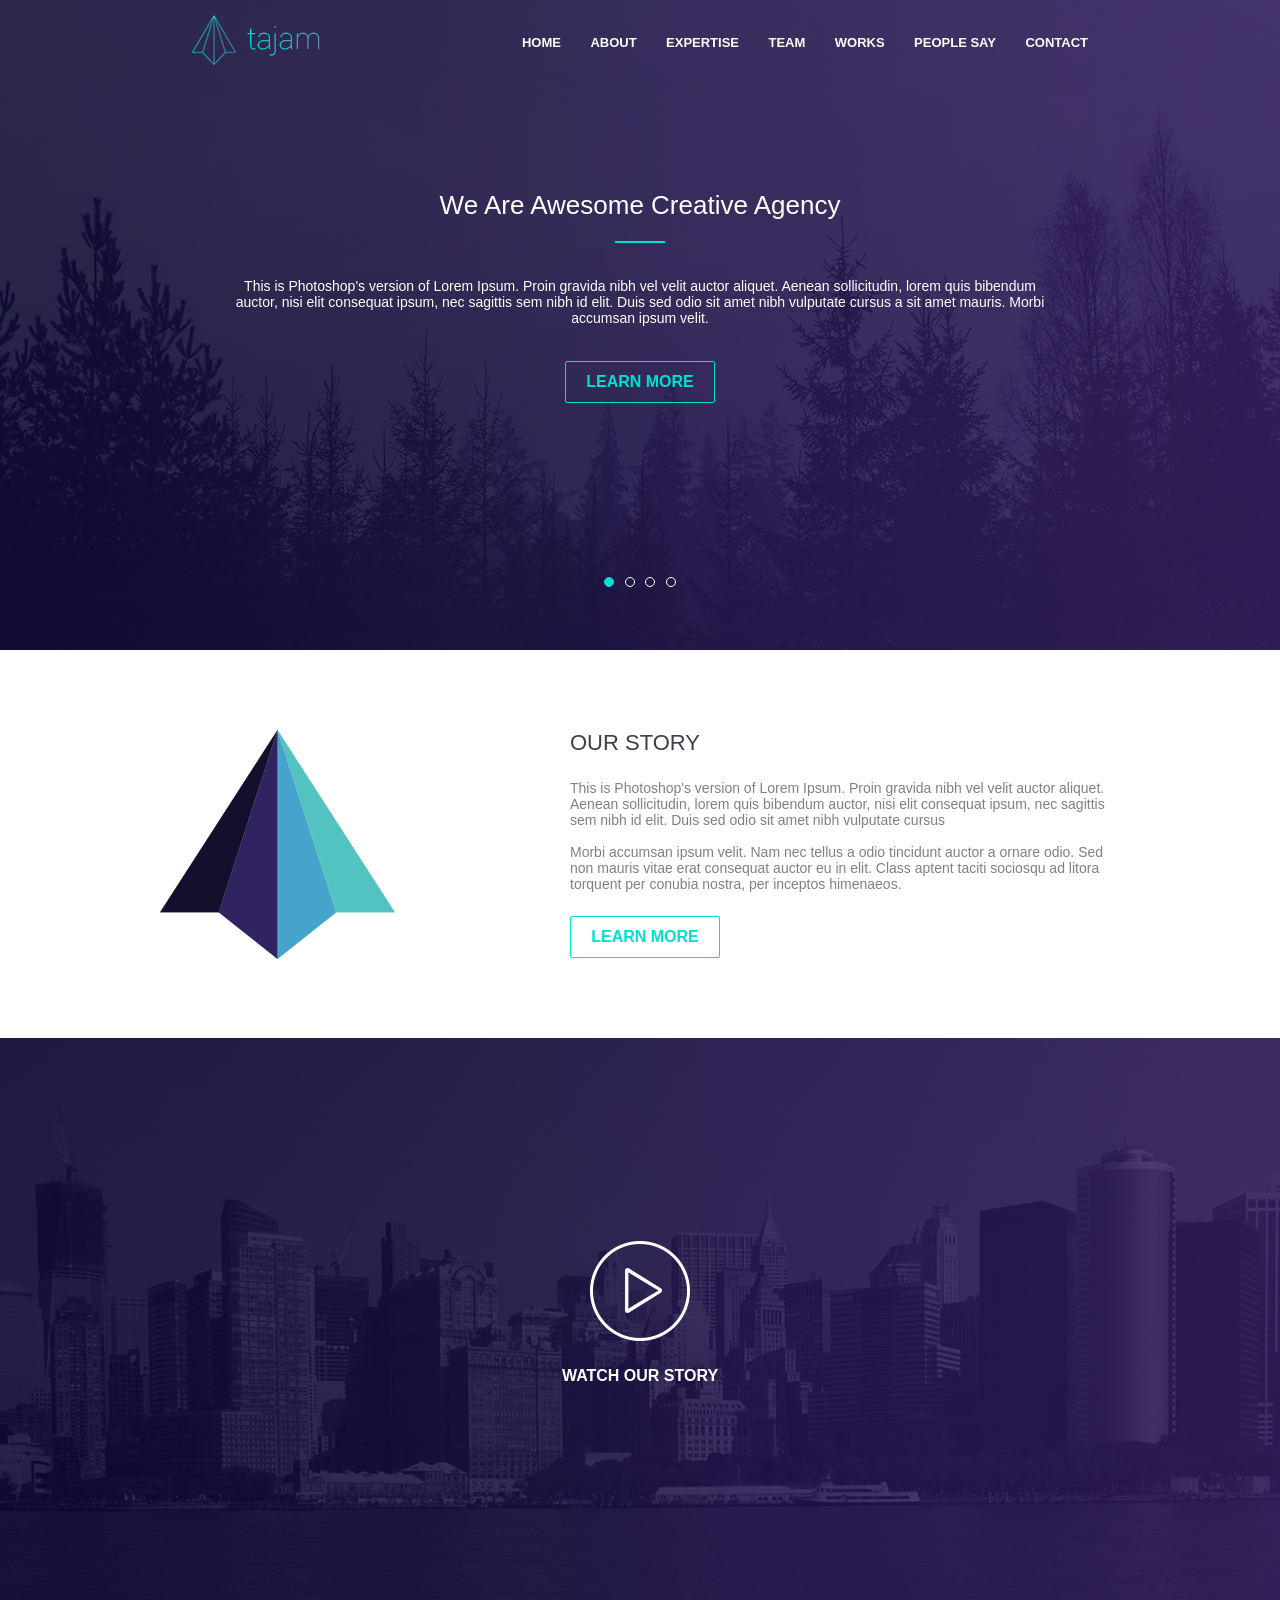
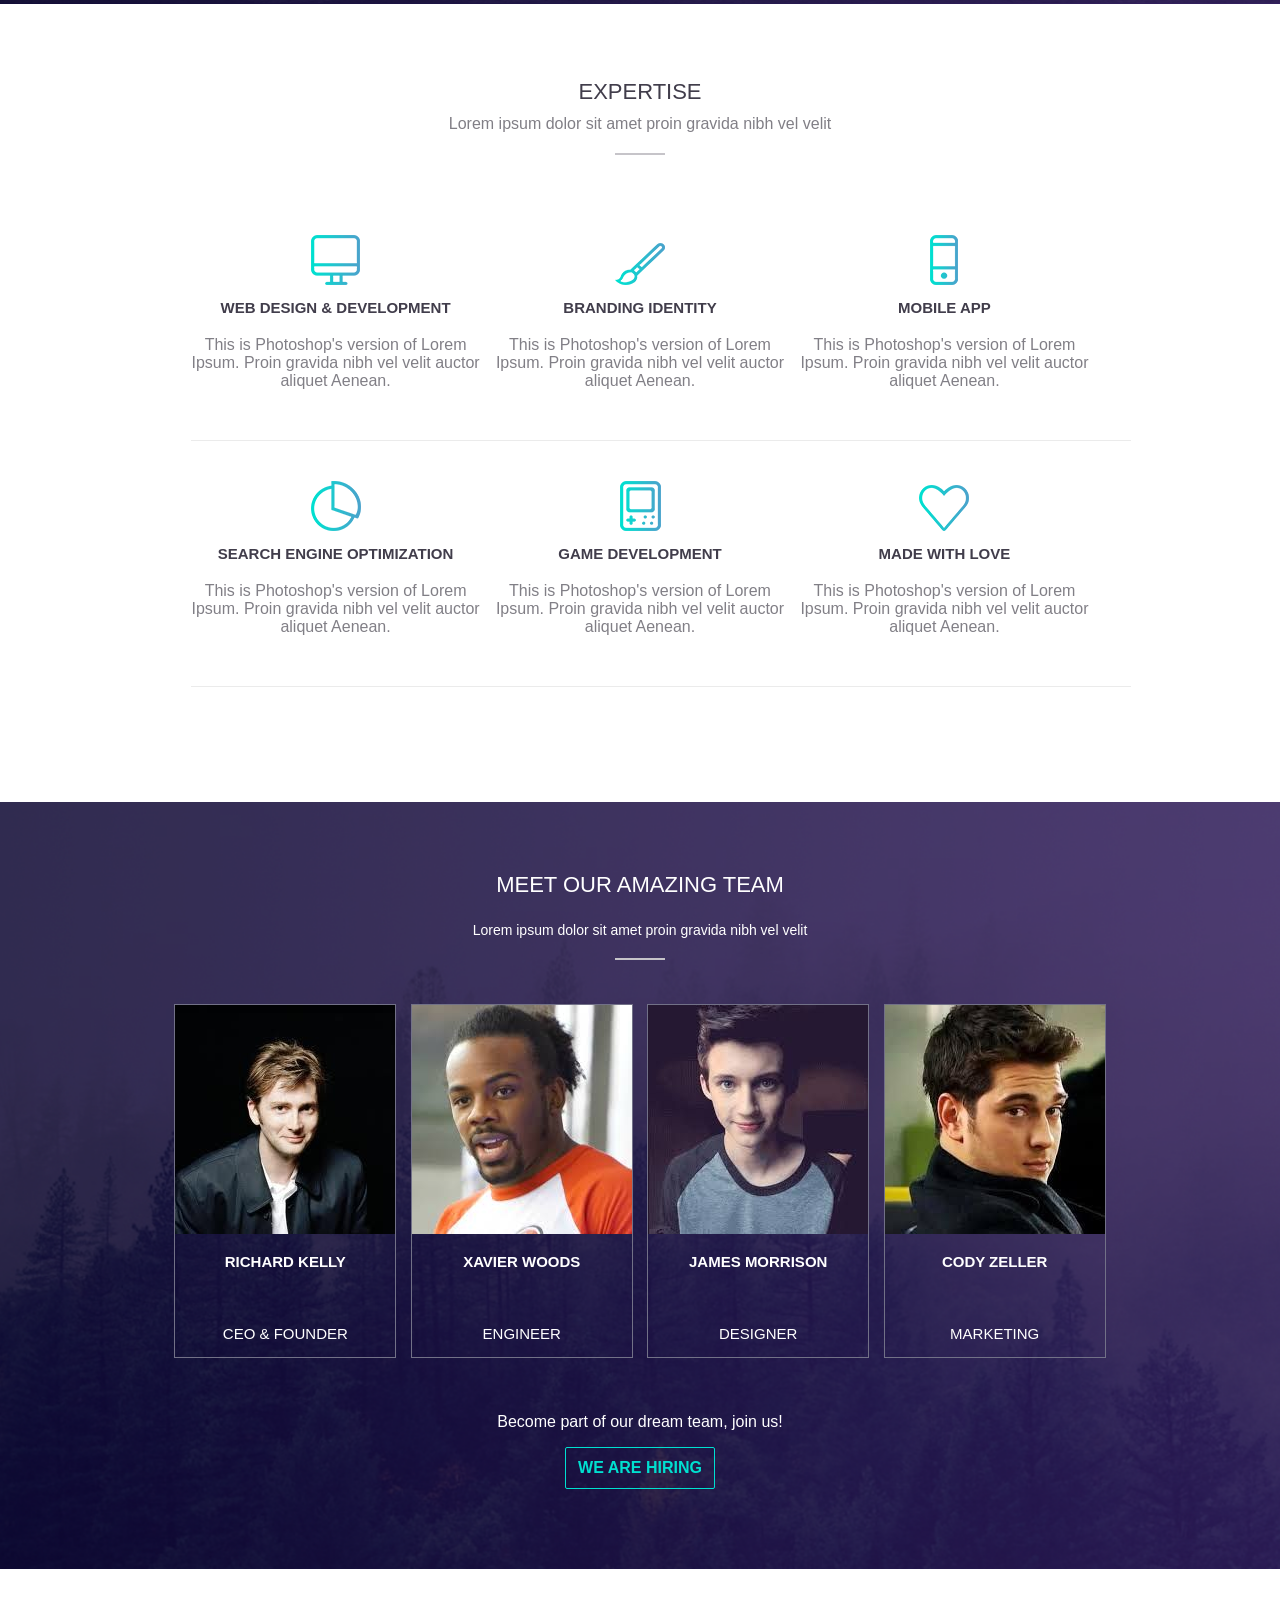
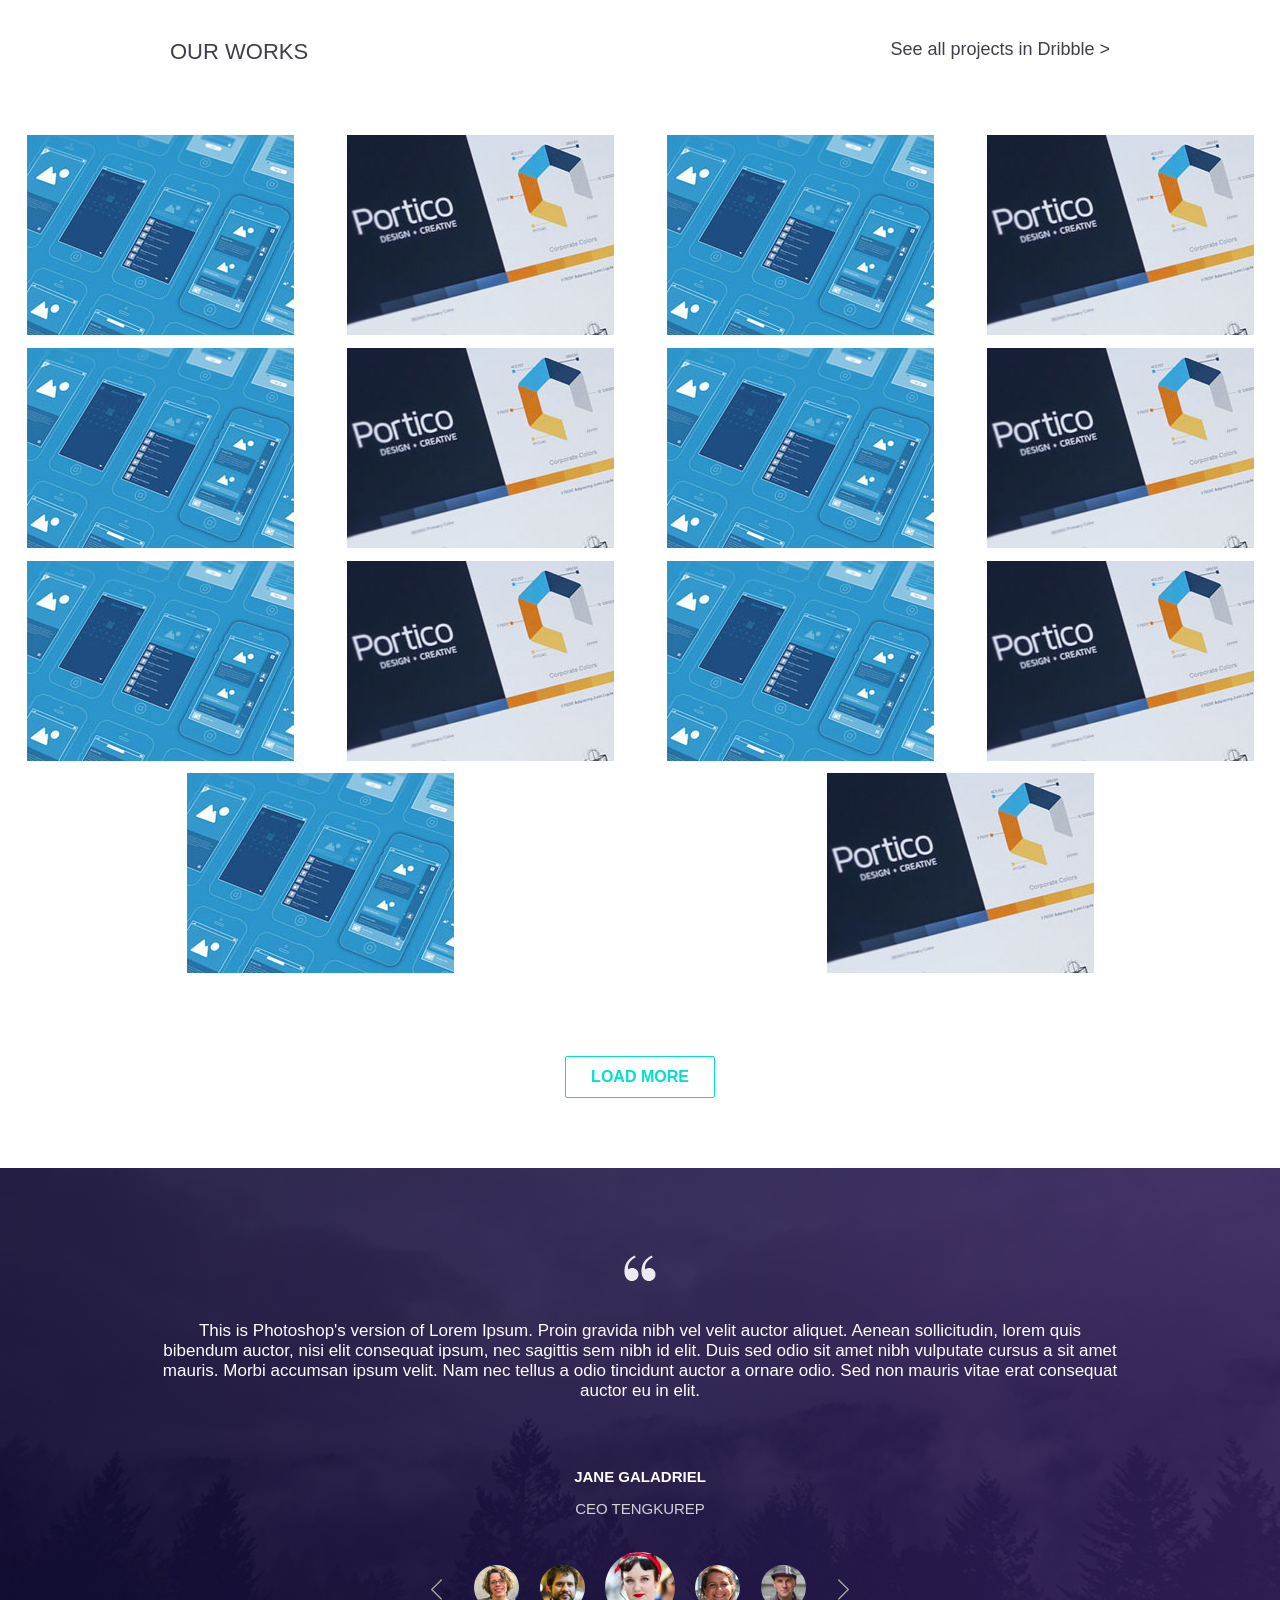
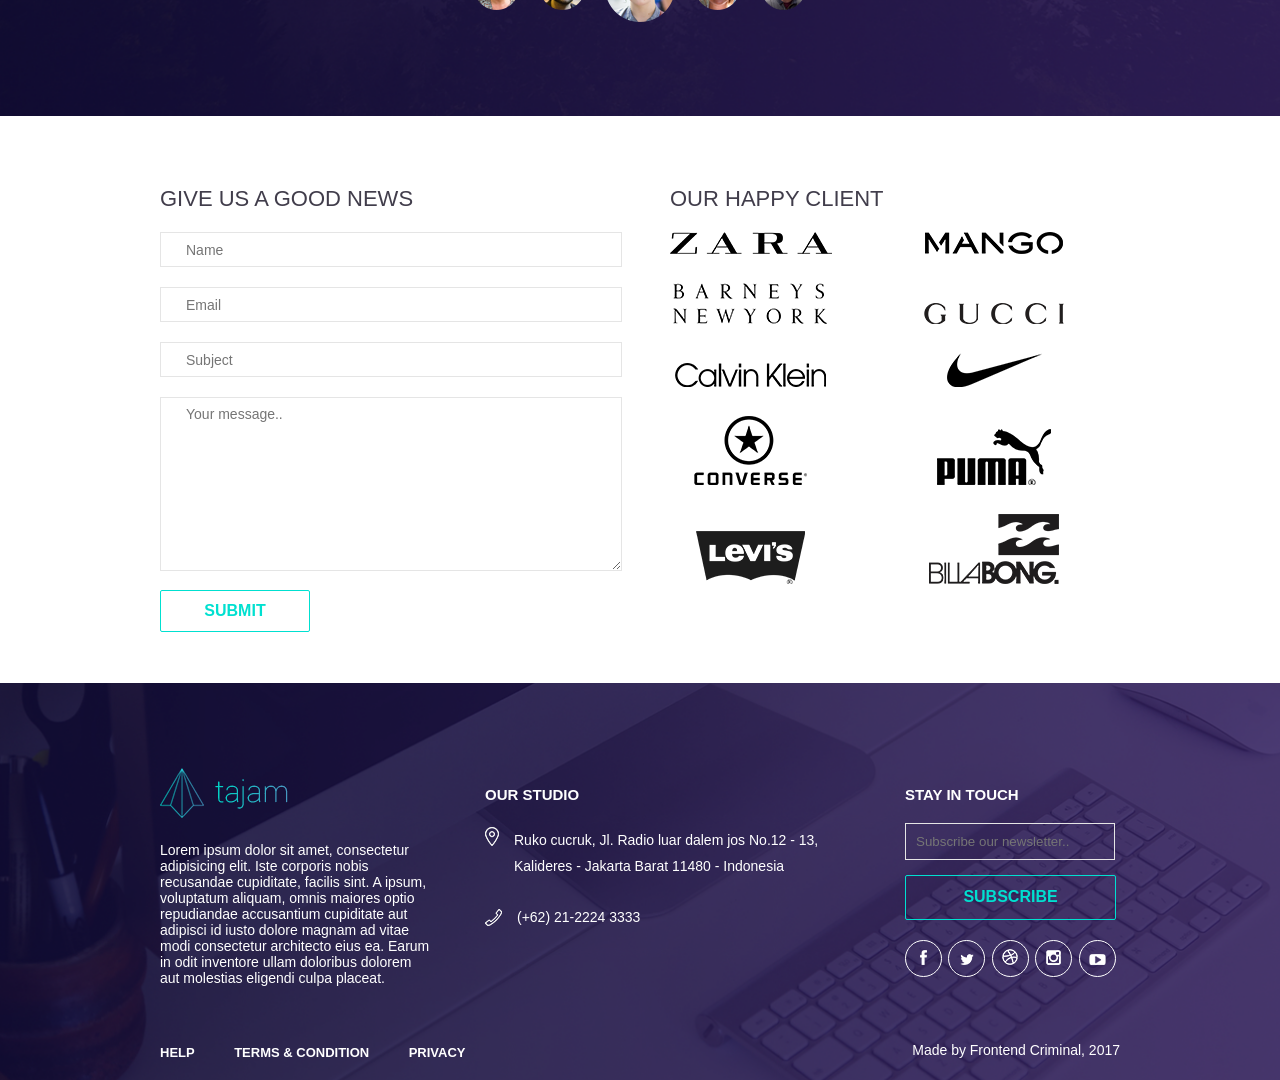
==== index.html @ d6fb61ce "Second commit" ====
<!DOCTYPE html>
<html lang="en">
<head>
	<meta charset="UTF-8">
	<link rel="stylesheet" type="text/css" href="css/style.css">
	<title>Tajam Project</title>
</head>
<body>
	<script src="https://ajax.googleapis.com/ajax/libs/jquery/2.1.1/jquery.min.js"></script>
	<script type="text/javascript">
		$(function(){
			$(window).scroll(function() {
				if($(this).scrollTop() >= 550) {
					$('header').addClass('sticky');
				}
				else {
					$('header').removeClass('sticky');
				}
			});
		});
	</script>
	<header>
		<div class="container">
			<a href="#"><img class="logo" src="images/logo.png"></a>
			<nav>
				<a class="menu-element" href="#home">Home</a>
				<a class="menu-element" href="#about">About</a>
				<a class="menu-element" href="#expertise">Expertise</a>
				<a class="menu-element" href="#team">Team</a>
				<a class="menu-element" href="#works">Works</a>
				<a class="menu-element" href="#peoplesay">People say</a>
				<a class="menu-element" href="#contact">Contact</a>
			</nav>
		</div>
	</header>
	<section class="banner">
		<div class="container">
			<div class="anchor"><i id="home"></i></div>
			<h2 class="primarytext">We are Awesome Creative Agency</h2>
			<p class="secondarytext">This is Photoshop's version  of Lorem Ipsum. Proin gravida nibh vel velit auctor aliquet.
			Aenean sollicitudin, lorem quis bibendum auctor, nisi elit consequat ipsum, nec sagittis sem
			nibh id elit. Duis sed odio sit amet nibh vulputate cursus a sit amet mauris.
			Morbi accumsan ipsum velit.</p>
			<a class="button" href="#">Learn More</a>
			<div class="bannerpages">
				<a href="#"><div class="page active"></div></a>
				<a href="#"><div class="page"></div></a>
				<a href="#"><div class="page"></div></a>
				<a href="#"><div class="page"></div></a>
			</div>
		</div>
	</section>
	<section class="story">
		<div class="container">
			<div class="anchor"><i id="about"></i></div>
			<img class="biglogo" src="images/big-logo.png">
			<div class="container2">
				<h2 class="primarytext">Our Story</h2>
				<p class="secondarytext">This is Photoshop's version  of Lorem Ipsum. Proin gravida nibh vel velit auctor aliquet.
				Aenean sollicitudin, lorem quis bibendum auctor, nisi elit consequat ipsum, nec sagittis sem
				nibh id elit. Duis sed odio sit amet nibh vulputate cursus<br><br> Morbi accumsan ipsum velit.
				Nam nec tellus a odio tincidunt auctor a ornare odio. Sed non  mauris vitae erat consequat auctor
				eu in elit. Class aptent taciti sociosqu ad litora torquent per conubia nostra, per inceptos himenaeos.</p>
				<a class="button" href="#">Learn More</a>
			</div>
		</div>
	</section>
	<section class="video">
		<div class="container">
			<a href="#openVideo">
				<div>
					<img src="images/playbutton.png" style="display: block; margin: 0 auto">
					<p>Watch Our Story</p>
				</div>
				<div id="openVideo" class="modalDialog">
					<div>
						<a href="#close" title="Закрыть" class="close"><img src="images/close.png" height="40px" width="40px"></a>
						<iframe width="854" height="480" src="https://www.youtube.com/embed/fKopy74weus" frameborder="0" allowfullscreen></iframe>
					</div>
				</div>
			</a>
		</div>
	</section>
	<section class="expertise">
		<div class="anchor"><i id="expertise"></i></div>
		<div class="container">
			<h2 class="primarytext">Expertise</h2>
			<p class="secondarytext">Lorem ipsum dolor sit amet proin gravida nibh vel velit</p>
			<div class="capabilities">
				<div class="capability">
					<img src="images/pc.png">
					<h3>Web Design &amp; Development</h3>
					<p class="secondarytext">This is Photoshop's version  of Lorem Ipsum. Proin gravida nibh vel velit auctor aliquet Aenean.</p>
				</div>
				<div class="capability">
					<img src="images/brush.png">
					<h3>Branding Identity</h3>
					<p class="secondarytext">This is Photoshop's version  of Lorem Ipsum. Proin gravida nibh vel velit auctor aliquet Aenean.</p>
				</div>
				<div class="capability">
					<img src="images/phone.png">
					<h3>Mobile App</h3>
					<p class="secondarytext">This is Photoshop's version  of Lorem Ipsum. Proin gravida nibh vel velit auctor aliquet Aenean.</p>
				</div>
				<div class="capability">
					<img src="images/stats.png">
					<h3>Search Engine Optimization</h3>
					<p class="secondarytext">This is Photoshop's version  of Lorem Ipsum. Proin gravida nibh vel velit auctor aliquet Aenean.</p>
				</div>
				<div class="capability">
					<img src="images/game.png">
					<h3>Game Development</h3>
					<p class="secondarytext">This is Photoshop's version  of Lorem Ipsum. Proin gravida nibh vel velit auctor aliquet Aenean.</p>
				</div>
				<div class="capability">
					<img src="images/love.png">
					<h3>Made with Love</h3>
					<p class="secondarytext">This is Photoshop's version  of Lorem Ipsum. Proin gravida nibh vel velit auctor aliquet Aenean.</p>
				</div>
			</div>
		</div>
	</section>
	<section class="team">
		<div class="container">
			<div class="anchor"><i id="team"></i></div>
			<h2 class="primarytext">Meet our amazing team</h2>
			<p class="secondarytext">Lorem ipsum dolor sit amet proin gravida nibh vel velit</p>
			<div class="workers">
				<div class="worker">
					<img class="avatar" src="images/avatar1.jpg" height="229px" width="220px">
					<p class="name">Richard Kelly</p>
					<p class="post">Ceo &amp; Founder</p>
				</div>
				<div class="worker">
					<img class="avatar" src="images/avatar2.jpg" height="229px" width="220px">
					<p class="name">Xavier Woods</p>
					<p class="post">Engineer</p>
				</div>
				<div class="worker">
					<img class="avatar" src="images/avatar3.jpg" height="229px" width="220px">
					<p class="name">James Morrison</p>
					<p class="post">Designer</p>
				</div>
				<div class="worker">
					<img class="avatar" src="images/avatar4.jpg" height="229px" width="220px">
					<p class="name">Cody Zeller</p>
					<p class="post">Marketing</p>
				</div>
			</div>
			<p>Become part of our dream team, join us!</p>
			<a class="button" href="#">We are Hiring</a>
		</div>
	</section>
	<section class="ourworks">
		<div class="container clearfix">
			<div class="anchor"><i id="works"></i></div>
			<h2 class="primarytext">Our Works</h2>
			<a class="dribbblelink" href="http://www.dribbble.com">See all projects in Dribble ></a>
		</div>
		<div class="portfolio">
			<div class="work"><p>See the work</p></div>
			<div class="work"><p>See the work</p></div>
			<div class="work"><p>See the work</p></div>
			<div class="work"><p>See the work</p></div>
			<div class="work"><p>See the work</p></div>
			<div class="work"><p>See the work</p></div>
			<div class="work"><p>See the work</p></div>
			<div class="work"><p>See the work</p></div>
			<div class="work"><p>See the work</p></div>
			<div class="work"><p>See the work</p></div>
			<div class="work"><p>See the work</p></div>
			<div class="work"><p>See the work</p></div>
			<div class="work"><p>See the work</p></div>
			<div class="work"><p>See the work</p></div>
		</div>
		<div class="container">
			<a class="button" style="margin: 0 auto" href="#">Load More</a>
		</div>
	</section>
	<section class="quotes">
		<div class="container">
			<div class="anchor"><i id="peoplesay"></i></div>
			<p class="quote">This is Photoshop's version  of Lorem Ipsum. Proin gravida nibh vel velit auctor aliquet. Aenean
			sollicitudin, lorem quis bibendum auctor, nisi elit consequat ipsum, nec sagittis sem nibh id elit. Duis sed odio
			sit amet nibh vulputate cursus a sit amet mauris. Morbi accumsan ipsum velit. Nam nec tellus a odio tincidunt auctor
			a ornare odio. Sed non  mauris vitae erat consequat auctor eu in elit.</p>
			<p class="name">Jane Galadriel</p>
			<p class="post">Ceo Tengkurep</p>
			<div class="photos">
				<a class="leftarrow" href="#"></a>
				<div class="photo"><img height="45px" width="45px" src="images/photo1.png"></div>
				<div class="photo"><img height="45px" width="45px" src="images/photo2.png"></div>
				<div class="photo"><img height="70px" width="70px" src="images/photo3.png"></div>
				<div class="photo"><img height="45px" width="45px" src="images/photo4.png"></div>
				<div class="photo"><img height="45px" width="45px" src="images/photo5.png"></div>
				<a class="rightarrow" href="#"></a>
			</div>
		</div>
	</section>
	<section class="feedback">
		<div class="container">
			<div class="anchor"><i id="contact"></i></div>
			<div class="textinput">
				<h2 class="primarytext">Give us a good news</h2>
				<form action="#">
					<div class="form"><input type="text" class="form-control" name="name" placeholder="Name" required></div>
					<div class="form"><input type="email" class="form-control" name="email" placeholder="Email" required></div>
					<div class="form"><input type="text" class="form-control" name="subject" placeholder="Subject" required></div>
					<div class="form"><textarea class="form-control" name="message" style="width: 462px; min-width: 462px;
					max-width: 462px; height: 174px; min-height: 174px; max-height: 220px;" placeholder="Your message.."></textarea></div>
					<input type="submit" value="submit" class="button" style="background-color: transparent;">
				</form>
			</div>
			<div class="container2">
				<h2 class="primarytext">Our Happy Client</h2>
				<div class="clients">
					<div class="client-logo"><img src="images/zara-logo.png"></div>
					<div class="client-logo"><img src="images/mango-logo.png"></div>
					<div class="client-logo"><img src="images/barneys-logo.png"></div>
					<div class="client-logo"><img src="images/gucci-logo.png"></div>
					<div class="client-logo"><img src="images/ck-logo.png"></div>
					<div class="client-logo"><img src="images/nike-logo.png"></div>
					<div class="client-logo"><img src="images/converse-logo.png"></div>
					<div class="client-logo"><img src="images/puma-logo.png"></div>
					<div class="client-logo"><img src="images/levis-logo.png"></div>
					<div class="client-logo"><img src="images/billabong-logo.png"></div>
				</div>
			</div>
		</div>
	</section>
	<footer>
		<div class="container">
			<div class="footertop">
				<div class="about">
					<a href="#"><img class="logo" src="images/logo.png"></a>
					<p class="secondarytext">Lorem ipsum dolor sit amet, consectetur adipisicing elit. Iste corporis nobis recusandae cupiditate, facilis sint. A ipsum, voluptatum aliquam, omnis maiores optio repudiandae accusantium cupiditate aut adipisci id iusto dolore magnam ad vitae modi consectetur architecto eius ea. Earum in odit inventore ullam doloribus dolorem aut molestias eligendi culpa placeat.</p>
				</div>
				<div class="contacts">
					<h2 class="footer_primarytext">Our Studio</h2>
					<p class="secondarytext">Ruko cucruk, Jl. Radio luar dalem jos
					No.12 - 13, Kalideres - Jakarta Barat 11480 - Indonesia</p>
					<span class="secondarytext">(+62) 21-2224 3333</span>
				</div>
				<div class="subscription">
					<h2 class="footer_primarytext">Stay in Touch</h2>
					<form action="#">
						<div class="form"><input type="text" name="sub-email" placeholder="Subscribe our newsletter.." required></div>
						<input type="submit" class="button" value="Subscribe" name="sub-submit" style="width: 211px; height: 45px;">
					</form>
					<div class="social">
						<a href="#"><i class="fb"></i></a>
						<a href="#"><i class="tw"></i></a>
						<a href="#"><i class="drb"></i></a>
						<a href="#"><i class="ig"></i></a>
						<a href="#"><i class="yt"></i></a>
					</div>
				</div>
			</div>
			<div class="navigation">
				<nav>
					<a class="menu-element" href="#">Help</a>
					<a class="menu-element" href="#">Terms &amp; Condition</a>
					<a class="menu-element" href="#">Privacy</a>
				</nav>
				<p class="copyright">Made by Frontend Criminal, 2017</p>
			</div>
		</div>
	</footer>
</body>
</html>
---- css/style.css ----
body {
	font-family: Roboto, sans-serif;
	margin: 0;
	padding: 0;
}

*, *:before, *:after {
	box-sizing: border-box;
	webkit-box-sizing: border-box;
	moz-box-sizing: border-box;
}

.clearfix::after {
    content: "";
    display: table;
    clear: both;
}

a {
	text-decoration: none;
}

a:hover {
	color: #00e0d0;
	transition: all 0.5s;
}

.container {
	max-width: 960px;
	margin: 0 auto;
}

header .container {
	min-width: 750px;
}

.container2 {
	text-align: left;
	margin-left: 410px;
	max-width: 550px;
}

.banner {
	height: 650px;
	background: url(../images/headerbg.png) no-repeat center top/cover;
}

.sticky {
	position: fixed;
	width: 100%;
	background: #30235f;
	box-shadow: 3px 1px 0.99px 0.01px rgba(0, 0, 0, 0.05);
	padding: 20px 25%;
    transition: all 1s ease;
}

.logo {
	margin-top: 15px;
	float: left;
}

header {
	padding: 0px 15%;
}

header nav {
	float: right;
}

.menu-element {
	display: inline-block;
	text-transform: uppercase;
	font-size: 13px;
	font-weight: bolder;
	margin-top: 35px;
	padding-left: 25px;
	color: #fff;
}

.active {
	color: #00e0d0;
}

.primarytext {
	color: #413d4b;
	text-transform: uppercase;
	font-size: 22px;
	font-weight: 400;
	margin: 0;
}

.banner .primarytext {
	text-transform: capitalize;
	font-size: 26px;
	padding-top: 190px;
	color: #fff;
	text-align: center;
}

.banner .primarytext:after {
	content: '';
	background-color: #00e0d0;
	width: 50px;
	height: 2px;
	margin: 20px auto;
	display: block;
}

.secondarytext {
	font-size: 14px;
	font-weight: 400;
	padding: 10px 0;
	color: #817f86;
}

.banner .secondarytext {
	text-align: center;
	max-width: 820px;
	margin: 25px auto;
	color: #fff;
}

.button {
	text-transform: uppercase;
	display: block;
	font-size: 16px;
	font-weight: bold;
	text-align: center;
	padding: 11px 6px;
	border: 1px solid #00e0d0;
	border-radius: 2px;
	color: #00e0d0;
	width: 150px;
}

.banner .button {
	margin: 0 auto;
}

.button:hover {
	background-color: #00e0d0;
	color: #413d4b;
}

.bannerpages {
	text-align: center;
	margin-top: 170px;
}

.page {
	display: inline-block;
	margin: 0 3px;
	width: 10px;
	height: 10px;
	border: 1px solid #fff;
	border-radius: 50%;
}

.page.active {
	border: 1px solid #00e0d0;
	background-color: #00e0d0;
}

.story {
	margin: 80px 0;
}

.biglogo {
	float: left;
}

.video {
	background: url(../images/videobg.png) no-repeat center top/cover;
}

.video .container {
	padding: 203px 0;
}

.video p {
	padding-top: 10px;
	text-align: center;
	text-transform: uppercase;
	font-size: 16px;
	font-weight: bolder;
	color: #fff;
}

.modalDialog {
	position: fixed;
	top: 0;
	right: 0;
	bottom: 0;
	left: 0;
	background: rgba(0,0,0,0.8);
	display: none;
}

.modalDialog:target {
	display: block;
	pointer-events: auto;
}

.modalDialog > div {
	width: 890px;
	position: relative;
	margin: 10% auto;
	padding: 5px 20px 13px 20px;
	border-radius: 10px;
	background: #000;
}

.close {
	float: right;
}

.expertise {
	margin: 75px 0;
	text-align: center;
}

.expertise .secondarytext {
	margin: 0;
	font-size: 16px;
}

.expertise > .container > .secondarytext:after, .team .secondarytext:after {
	content: '';
	background-color: #c6c4c9;
	width: 50px;
	height: 2px;
	margin: 20px auto;
	display: block;
}

.capabilities {
	margin-top: 50px;
}

.capability {
	display: inline-block;
	max-width: 300px;
	padding: 0px 5px;
}

.capability h3 {
	text-transform: uppercase;
	font-size: 15px;
	font-weight: bolder;
	color: #413d4b;
	margin: 10px 0;
}

.capability:nth-child(3n+1):after {
	content: '';
	background-color: #ebebeb;
	width: 940px;
	height: 1px;
	margin: 40px auto;
	display: block;
}

.team {
	background: url(../images/teambg.png) no-repeat center top/cover;
	text-align: center;
}

.team .container, .quotes .container, .ourworks, .feedback .container, footer .container {
	padding: 70px 0;
}

.team .primarytext, .team .secondarytext {
	color: #fff;
}

.worker {
	display: inline-block;
	padding: 0;
	margin: 0 5px;
	border: 1px solid #727187;
}

.name, .post {
	text-transform: uppercase;
	font-size: 15px;
	font-weight: bolder;
	color: #fff;
	margin: 15px 0;
}

.post {
	font-weight: 300;
	color: #d3d3d3;
}

.team p:last-of-type {
	margin-top: 55px;
	color: #fff;
}

.team .button {
	margin: 10px auto;
}

.ourworks .primarytext {
	float: left;
	padding-left: 10px;
}

.dribbblelink {
	font-size: 18px;
	float: right;
	margin: 0 10px 0 0;
	padding: 0;
	color: #413d4b;
}

.portfolio {
	margin: 70px auto;
	display: flex;
	flex-wrap: wrap;
}

.work {
	width: 267px;
	flex-grow: 1;
	margin-bottom: 1%;
}

.work p {
    opacity: 0;
    margin: 0;
    line-height: 200px;
    text-align: center;
    color: #fff;
}

.work:hover p {
    opacity: 1;
    background: rgba(0,0,0,0.3);
    cursor: pointer;
    transition: all 1s ease;
}

.work:nth-child(1n+1) {
	background: url(../images/img2.jpg) no-repeat center top;
}

.work:nth-child(2n+1) {
	background: url(../images/img1.jpg) no-repeat center top;
}

.quotes {
	background: url(../images/quotesbg.png) no-repeat center top/cover;
	text-align: center;
	color: #fff;
}

.quote {
	font-size: 17px;
	padding-bottom: 50px;
}

.quote:before {
	content: url(../images/quote.png);
	display: block;
	padding-bottom: 35px;
}

.leftarrow {
	content: url(../images/leftarrow.png);
	display: inline-block;
	vertical-align: middle;
	padding-right: 20px;
}

.rightarrow {
	content: url(../images/rightarrow.png);
	display: inline-block;
	vertical-align: middle;
	padding-left: 20px;
}

.photo {
	display: inline-block;
	vertical-align: middle;
	padding: 20px 8px;
}

.feedback .container2 {
	padding-left: 100px;
}

.textinput {
	float: left;
}

.form {
	margin: 20px 0 15px 0;
}

.form-control {
    display: inline-block;
    width: 462px;
    height: 35px;
    padding: 6px 25px;
    font-size: 14px;
    line-height: 1.42857143;
    background-color: #fff;
    background-image: none;
    border: 1px solid #e5e5e5;
    border-radius: 0px;
	font-family: Roboto, sans-serif;
	color: #413d4b;
}

.clients {
	margin-top: 20px;
}

.client-logo {
	display: inline-block;
	width: 160px;
	text-align: center;
	padding-bottom: 25px;
}

.client-logo:nth-child(2n+1) {
	margin-right: 80px;
}

footer {
	background: url(../images/footerbg.png) no-repeat center top/cover;
	color: #fff;
}

.footertop {
	display: flex;
}

.about {
	float: left;
}

.about .secondarytext {
	width: 270px;
	padding-top: 75px;
	font-weight: 300;
	color: #fff;
}

footer .menu-element {
	padding: 0 35px 0 0;
}

.footer_primarytext {
	padding-top: 20px;
	text-transform: uppercase;
	font-size: 15px;
	font-weight: 700;
}

.contacts {
	margin-left: 55px;
}

.contacts .secondarytext {
	width: 350px;
	color: #fff;
	line-height: 26px;
}

.contacts p:before {
	content: url(../images/location.png);
	padding-right: 15px;
	display: inline-block;
	float: left;
}

.contacts span:before {
	content: url(../images/number.png);
	padding: 5px 15px 0 0;
	display: inline-block;
	vertical-align: middle;
}

footer input {
	width: 210px;
	border: 1px solid #e5e5e5;
	outline: 0;
	padding: 10px;
	background: none;
	color: #fff;
}

.subscription {
	margin-left: 70px;
	float: right;
}

.social {
	margin-top: 20px;
}

.social i {
	display: inline-block;
	width: 37px;
	border-radius: 50%;
	border: 1px solid #fff;
	margin-right: 2px;
	text-align: center;
	color: #fff;
	font-size: 20px;
	padding: 6px 0;
}

.social i:hover {
	background: #00e0d0;
	color: #fff;
	border: 1px solid #00e0d0;
	transition: all 0.5s;
}

.fb:before {
	content: url(../images/fb.png);
}

.tw:before {
	content: url(../images/tw.png);
}

.drb:before {
	content: url(../images/drb.png);
}

.ig:before {
	content: url(../images/ig.png);
}

.yt:before {
	content: url(../images/yt.png);
}

.navigation nav {
	float: left;
}

.copyright {
	float: right;
	padding-top: 18px;
	font-size: 14px;
}

.anchor {
	position: relative;
}

#home, #about, #expertise, #team, #works, #peoplesay, #contact {
	position: absolute;
	bottom: 170px;
	left: 0;
    width: 0px;
    height: 0px;
}
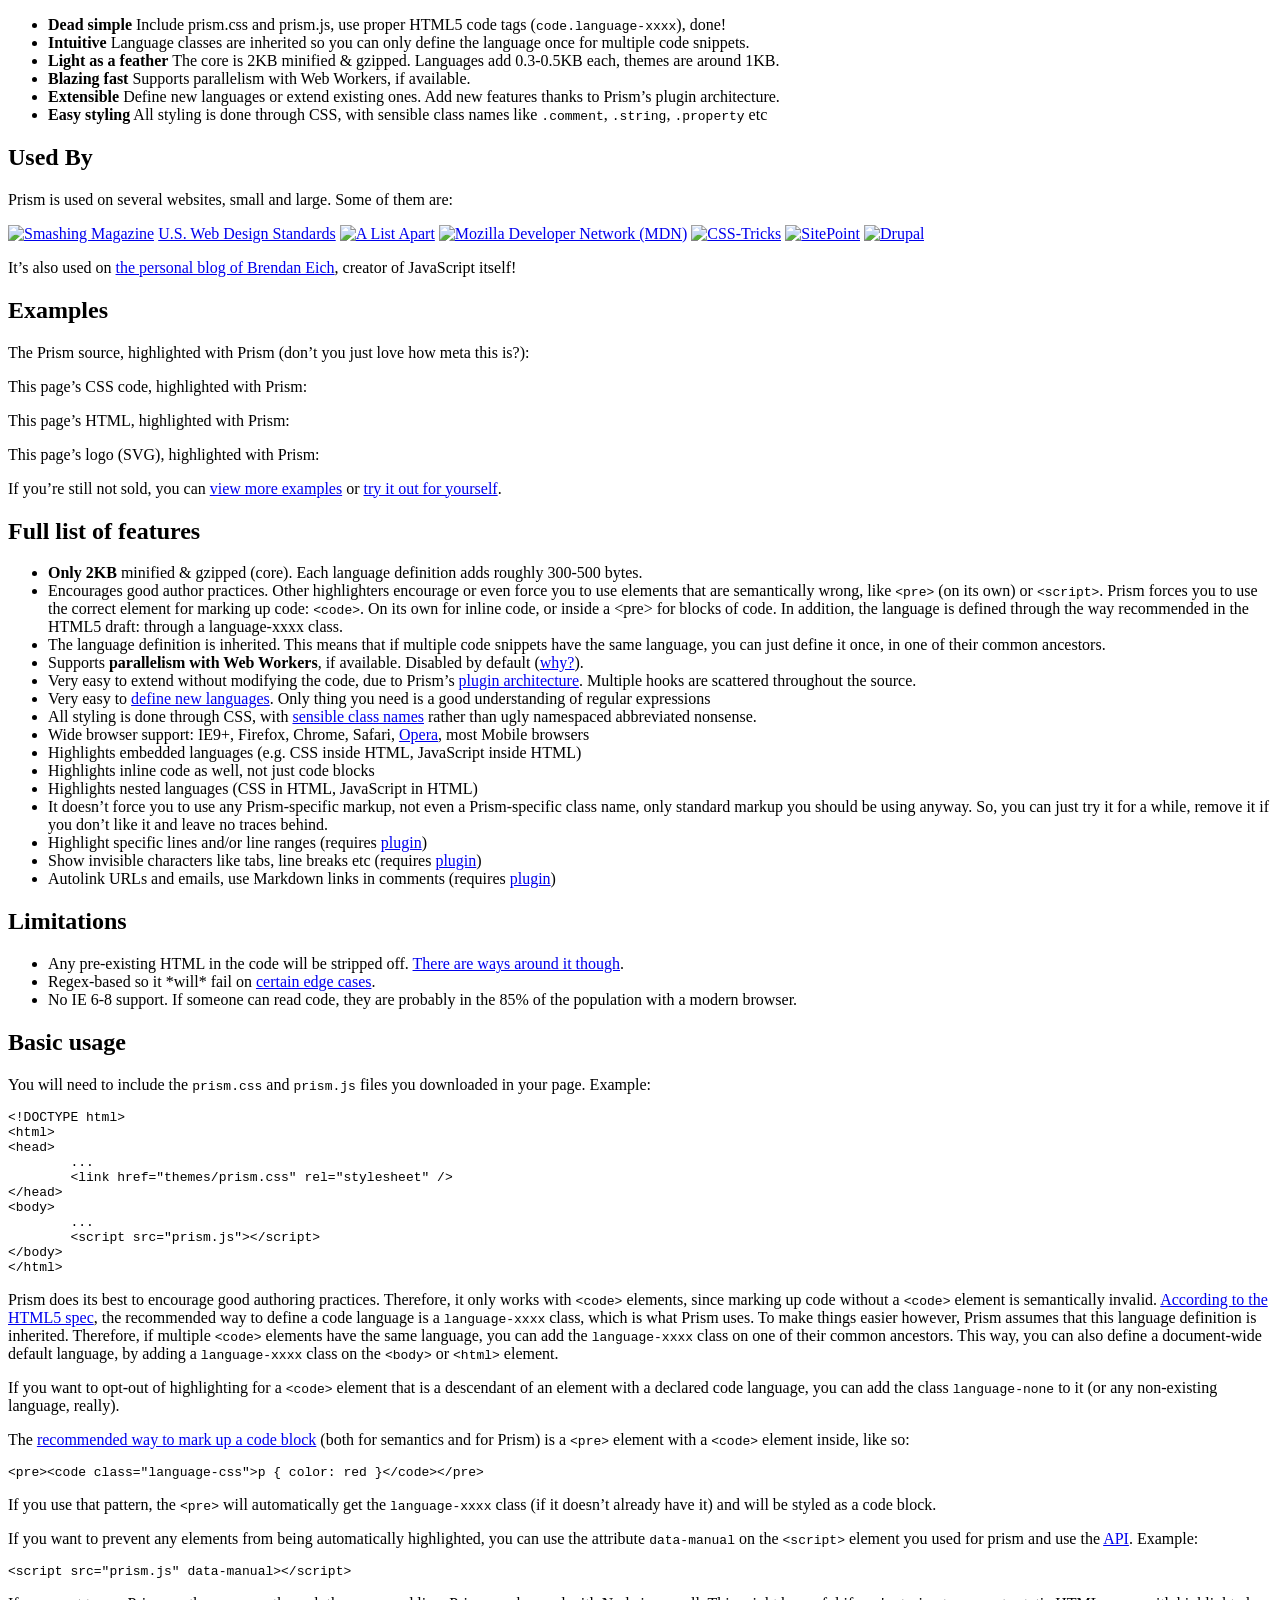
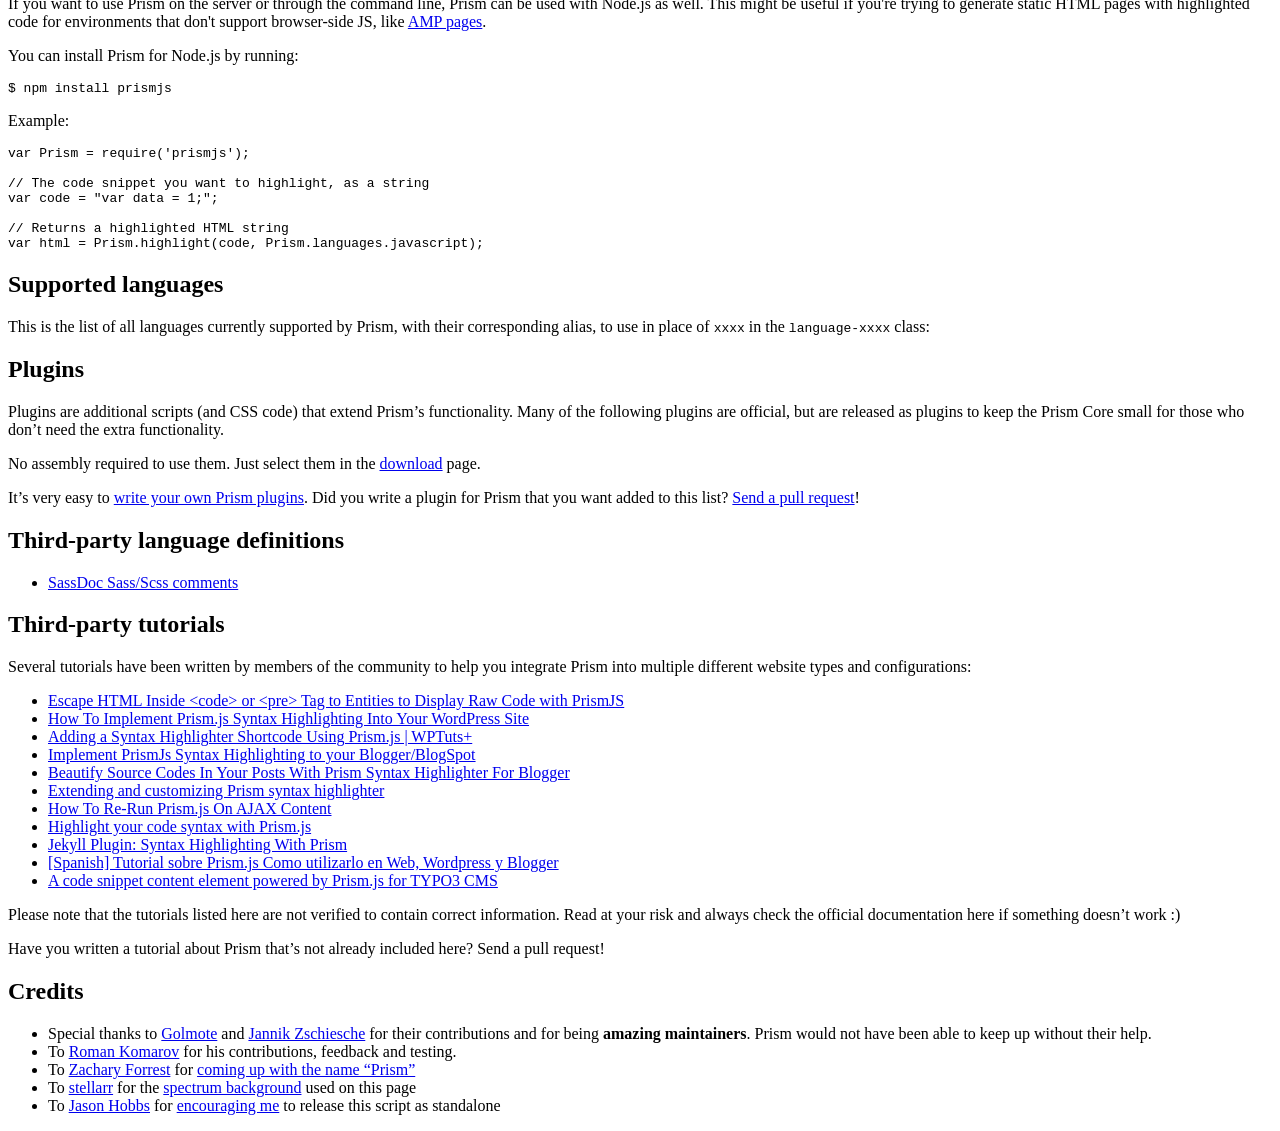
==== commit 4a68966e: "Update index.html" ====
--- a/index.html
+++ b/index.html
@@ -1,270 +1,232 @@
 <!DOCTYPE html>
 <html lang="en">
 <head>
-	<meta charset="UTF-8">
-	<link rel="stylesheet" type="text/css" href="css/style.css">
-	<title>Tajam Project</title>
+
+<script>
+	// Just a lil’ script to show off that inline JS gets highlighted
+	window.console && console.log('foo');
+</script>
+<meta charset="utf-8" />
+<link rel="shortcut icon" href="favicon.png" />
+<title>Prism</title>
+<link rel="stylesheet" href="style.css" />
+<link rel="stylesheet" href="themes/prism.css" data-noprefix />
+<script src="prefixfree.min.js"></script>
+
+<script>var _gaq = [['_setAccount', 'UA-33746269-1'], ['_trackPageview']];</script>
+<script src="https://www.google-analytics.com/ga.js" async></script>
 </head>
 <body>
-	<script src="https://ajax.googleapis.com/ajax/libs/jquery/2.1.1/jquery.min.js"></script>
-	<script type="text/javascript">
-		$(function(){
-			$(window).scroll(function() {
-				if($(this).scrollTop() >= 550) {
-					$('header').addClass('sticky');
-				}
-				else {
-					$('header').removeClass('sticky');
-				}
-			});
-		});
-	</script>
-	<header>
-		<div class="container">
-			<a href="#"><img class="logo" src="images/logo.png"></a>
-			<nav>
-				<a class="menu-element" href="#home">Home</a>
-				<a class="menu-element" href="#about">About</a>
-				<a class="menu-element" href="#expertise">Expertise</a>
-				<a class="menu-element" href="#team">Team</a>
-				<a class="menu-element" href="#works">Works</a>
-				<a class="menu-element" href="#peoplesay">People say</a>
-				<a class="menu-element" href="#contact">Contact</a>
-			</nav>
-		</div>
-	</header>
-	<section class="banner">
-		<div class="container">
-			<div class="anchor"><i id="home"></i></div>
-			<h2 class="primarytext">We are Awesome Creative Agency</h2>
-			<p class="secondarytext">This is Photoshop's version  of Lorem Ipsum. Proin gravida nibh vel velit auctor aliquet.
-			Aenean sollicitudin, lorem quis bibendum auctor, nisi elit consequat ipsum, nec sagittis sem
-			nibh id elit. Duis sed odio sit amet nibh vulputate cursus a sit amet mauris.
-			Morbi accumsan ipsum velit.</p>
-			<a class="button" href="#">Learn More</a>
-			<div class="bannerpages">
-				<a href="#"><div class="page active"></div></a>
-				<a href="#"><div class="page"></div></a>
-				<a href="#"><div class="page"></div></a>
-				<a href="#"><div class="page"></div></a>
-			</div>
-		</div>
-	</section>
-	<section class="story">
-		<div class="container">
-			<div class="anchor"><i id="about"></i></div>
-			<img class="biglogo" src="images/big-logo.png">
-			<div class="container2">
-				<h2 class="primarytext">Our Story</h2>
-				<p class="secondarytext">This is Photoshop's version  of Lorem Ipsum. Proin gravida nibh vel velit auctor aliquet.
-				Aenean sollicitudin, lorem quis bibendum auctor, nisi elit consequat ipsum, nec sagittis sem
-				nibh id elit. Duis sed odio sit amet nibh vulputate cursus<br><br> Morbi accumsan ipsum velit.
-				Nam nec tellus a odio tincidunt auctor a ornare odio. Sed non  mauris vitae erat consequat auctor
-				eu in elit. Class aptent taciti sociosqu ad litora torquent per conubia nostra, per inceptos himenaeos.</p>
-				<a class="button" href="#">Learn More</a>
-			</div>
-		</div>
-	</section>
-	<section class="video">
-		<div class="container">
-			<a href="#openVideo">
-				<div>
-					<img src="images/playbutton.png" style="display: block; margin: 0 auto">
-					<p>Watch Our Story</p>
-				</div>
-				<div id="openVideo" class="modalDialog">
-					<div>
-						<a href="#close" title="Закрыть" class="close"><img src="images/close.png" height="40px" width="40px"></a>
-						<iframe width="854" height="480" src="https://www.youtube.com/embed/fKopy74weus" frameborder="0" allowfullscreen></iframe>
-					</div>
-				</div>
-			</a>
-		</div>
-	</section>
-	<section class="expertise">
-		<div class="anchor"><i id="expertise"></i></div>
-		<div class="container">
-			<h2 class="primarytext">Expertise</h2>
-			<p class="secondarytext">Lorem ipsum dolor sit amet proin gravida nibh vel velit</p>
-			<div class="capabilities">
-				<div class="capability">
-					<img src="images/pc.png">
-					<h3>Web Design &amp; Development</h3>
-					<p class="secondarytext">This is Photoshop's version  of Lorem Ipsum. Proin gravida nibh vel velit auctor aliquet Aenean.</p>
-				</div>
-				<div class="capability">
-					<img src="images/brush.png">
-					<h3>Branding Identity</h3>
-					<p class="secondarytext">This is Photoshop's version  of Lorem Ipsum. Proin gravida nibh vel velit auctor aliquet Aenean.</p>
-				</div>
-				<div class="capability">
-					<img src="images/phone.png">
-					<h3>Mobile App</h3>
-					<p class="secondarytext">This is Photoshop's version  of Lorem Ipsum. Proin gravida nibh vel velit auctor aliquet Aenean.</p>
-				</div>
-				<div class="capability">
-					<img src="images/stats.png">
-					<h3>Search Engine Optimization</h3>
-					<p class="secondarytext">This is Photoshop's version  of Lorem Ipsum. Proin gravida nibh vel velit auctor aliquet Aenean.</p>
-				</div>
-				<div class="capability">
-					<img src="images/game.png">
-					<h3>Game Development</h3>
-					<p class="secondarytext">This is Photoshop's version  of Lorem Ipsum. Proin gravida nibh vel velit auctor aliquet Aenean.</p>
-				</div>
-				<div class="capability">
-					<img src="images/love.png">
-					<h3>Made with Love</h3>
-					<p class="secondarytext">This is Photoshop's version  of Lorem Ipsum. Proin gravida nibh vel velit auctor aliquet Aenean.</p>
-				</div>
-			</div>
-		</div>
-	</section>
-	<section class="team">
-		<div class="container">
-			<div class="anchor"><i id="team"></i></div>
-			<h2 class="primarytext">Meet our amazing team</h2>
-			<p class="secondarytext">Lorem ipsum dolor sit amet proin gravida nibh vel velit</p>
-			<div class="workers">
-				<div class="worker">
-					<img class="avatar" src="images/avatar1.jpg" height="229px" width="220px">
-					<p class="name">Richard Kelly</p>
-					<p class="post">Ceo &amp; Founder</p>
-				</div>
-				<div class="worker">
-					<img class="avatar" src="images/avatar2.jpg" height="229px" width="220px">
-					<p class="name">Xavier Woods</p>
-					<p class="post">Engineer</p>
-				</div>
-				<div class="worker">
-					<img class="avatar" src="images/avatar3.jpg" height="229px" width="220px">
-					<p class="name">James Morrison</p>
-					<p class="post">Designer</p>
-				</div>
-				<div class="worker">
-					<img class="avatar" src="images/avatar4.jpg" height="229px" width="220px">
-					<p class="name">Cody Zeller</p>
-					<p class="post">Marketing</p>
-				</div>
-			</div>
-			<p>Become part of our dream team, join us!</p>
-			<a class="button" href="#">We are Hiring</a>
-		</div>
-	</section>
-	<section class="ourworks">
-		<div class="container clearfix">
-			<div class="anchor"><i id="works"></i></div>
-			<h2 class="primarytext">Our Works</h2>
-			<a class="dribbblelink" href="http://www.dribbble.com">See all projects in Dribble ></a>
-		</div>
-		<div class="portfolio">
-			<div class="work"><p>See the work</p></div>
-			<div class="work"><p>See the work</p></div>
-			<div class="work"><p>See the work</p></div>
-			<div class="work"><p>See the work</p></div>
-			<div class="work"><p>See the work</p></div>
-			<div class="work"><p>See the work</p></div>
-			<div class="work"><p>See the work</p></div>
-			<div class="work"><p>See the work</p></div>
-			<div class="work"><p>See the work</p></div>
-			<div class="work"><p>See the work</p></div>
-			<div class="work"><p>See the work</p></div>
-			<div class="work"><p>See the work</p></div>
-			<div class="work"><p>See the work</p></div>
-			<div class="work"><p>See the work</p></div>
-		</div>
-		<div class="container">
-			<a class="button" style="margin: 0 auto" href="#">Load More</a>
-		</div>
-	</section>
-	<section class="quotes">
-		<div class="container">
-			<div class="anchor"><i id="peoplesay"></i></div>
-			<p class="quote">This is Photoshop's version  of Lorem Ipsum. Proin gravida nibh vel velit auctor aliquet. Aenean
-			sollicitudin, lorem quis bibendum auctor, nisi elit consequat ipsum, nec sagittis sem nibh id elit. Duis sed odio
-			sit amet nibh vulputate cursus a sit amet mauris. Morbi accumsan ipsum velit. Nam nec tellus a odio tincidunt auctor
-			a ornare odio. Sed non  mauris vitae erat consequat auctor eu in elit.</p>
-			<p class="name">Jane Galadriel</p>
-			<p class="post">Ceo Tengkurep</p>
-			<div class="photos">
-				<a class="leftarrow" href="#"></a>
-				<div class="photo"><img height="45px" width="45px" src="images/photo1.png"></div>
-				<div class="photo"><img height="45px" width="45px" src="images/photo2.png"></div>
-				<div class="photo"><img height="70px" width="70px" src="images/photo3.png"></div>
-				<div class="photo"><img height="45px" width="45px" src="images/photo4.png"></div>
-				<div class="photo"><img height="45px" width="45px" src="images/photo5.png"></div>
-				<a class="rightarrow" href="#"></a>
-			</div>
-		</div>
-	</section>
-	<section class="feedback">
-		<div class="container">
-			<div class="anchor"><i id="contact"></i></div>
-			<div class="textinput">
-				<h2 class="primarytext">Give us a good news</h2>
-				<form action="#">
-					<div class="form"><input type="text" class="form-control" name="name" placeholder="Name" required></div>
-					<div class="form"><input type="email" class="form-control" name="email" placeholder="Email" required></div>
-					<div class="form"><input type="text" class="form-control" name="subject" placeholder="Subject" required></div>
-					<div class="form"><textarea class="form-control" name="message" style="width: 462px; min-width: 462px;
-					max-width: 462px; height: 174px; min-height: 174px; max-height: 220px;" placeholder="Your message.."></textarea></div>
-					<input type="submit" value="submit" class="button" style="background-color: transparent;">
-				</form>
-			</div>
-			<div class="container2">
-				<h2 class="primarytext">Our Happy Client</h2>
-				<div class="clients">
-					<div class="client-logo"><img src="images/zara-logo.png"></div>
-					<div class="client-logo"><img src="images/mango-logo.png"></div>
-					<div class="client-logo"><img src="images/barneys-logo.png"></div>
-					<div class="client-logo"><img src="images/gucci-logo.png"></div>
-					<div class="client-logo"><img src="images/ck-logo.png"></div>
-					<div class="client-logo"><img src="images/nike-logo.png"></div>
-					<div class="client-logo"><img src="images/converse-logo.png"></div>
-					<div class="client-logo"><img src="images/puma-logo.png"></div>
-					<div class="client-logo"><img src="images/levis-logo.png"></div>
-					<div class="client-logo"><img src="images/billabong-logo.png"></div>
-				</div>
-			</div>
-		</div>
-	</section>
-	<footer>
-		<div class="container">
-			<div class="footertop">
-				<div class="about">
-					<a href="#"><img class="logo" src="images/logo.png"></a>
-					<p class="secondarytext">Lorem ipsum dolor sit amet, consectetur adipisicing elit. Iste corporis nobis recusandae cupiditate, facilis sint. A ipsum, voluptatum aliquam, omnis maiores optio repudiandae accusantium cupiditate aut adipisci id iusto dolore magnam ad vitae modi consectetur architecto eius ea. Earum in odit inventore ullam doloribus dolorem aut molestias eligendi culpa placeat.</p>
-				</div>
-				<div class="contacts">
-					<h2 class="footer_primarytext">Our Studio</h2>
-					<p class="secondarytext">Ruko cucruk, Jl. Radio luar dalem jos
-					No.12 - 13, Kalideres - Jakarta Barat 11480 - Indonesia</p>
-					<span class="secondarytext">(+62) 21-2224 3333</span>
-				</div>
-				<div class="subscription">
-					<h2 class="footer_primarytext">Stay in Touch</h2>
-					<form action="#">
-						<div class="form"><input type="text" name="sub-email" placeholder="Subscribe our newsletter.." required></div>
-						<input type="submit" class="button" value="Subscribe" name="sub-submit" style="width: 211px; height: 45px;">
-					</form>
-					<div class="social">
-						<a href="#"><i class="fb"></i></a>
-						<a href="#"><i class="tw"></i></a>
-						<a href="#"><i class="drb"></i></a>
-						<a href="#"><i class="ig"></i></a>
-						<a href="#"><i class="yt"></i></a>
-					</div>
-				</div>
-			</div>
-			<div class="navigation">
-				<nav>
-					<a class="menu-element" href="#">Help</a>
-					<a class="menu-element" href="#">Terms &amp; Condition</a>
-					<a class="menu-element" href="#">Privacy</a>
-				</nav>
-				<p class="copyright">Made by Frontend Criminal, 2017</p>
-			</div>
-		</div>
-	</footer>
+
+<header>
+	<div class="intro" data-src="templates/header-main.html" data-type="text/html"></div>
+
+	<ul id="features">
+		<li>
+			<strong>Dead simple</strong>
+			Include prism.css and prism.js, use proper HTML5 code tags (<code>code.language-xxxx</code>), done!
+		</li>
+		<li>
+			<strong>Intuitive</strong>
+			Language classes are inherited so you can only define the language once for multiple code snippets.
+		</li>
+		<li>
+			<strong>Light as a feather</strong>
+			The core is 2KB minified &amp; gzipped. Languages add 0.3-0.5KB each, themes are around 1KB.
+		</li>
+		<li>
+			<strong>Blazing fast</strong>
+			Supports parallelism with Web Workers, if available.
+		</li>
+		<li>
+			<strong>Extensible</strong>
+			Define new languages or extend existing ones.
+			Add new features thanks to Prism’s plugin architecture.
+		</li>
+		<li>
+			<strong>Easy styling</strong>
+			All styling is done through CSS, with sensible class names like <code>.comment</code>, <code>.string</code>, <code>.property</code> etc
+		</li>
+	</ul>
+
+</header>
+
+<section id="used-by">
+	<h1>Used By</h1>
+
+	<p>Prism is used on several websites, small and large. Some of them are:</p>
+
+	<div class="used-by-logos">
+		<a href="http://smashingmagazine.com" target="_blank"><img src="img/logo-smashing.png" alt="Smashing Magazine" /></a>
+		<a class="uswds" href="https://playbook.cio.gov/designstandards/" target="_blank">U.S. Web Design Standards</a>
+		<a href="http://alistapart.com" target="_blank"><img src="img/logo-ala.png" alt="A List Apart" /></a>
+
+		<a href="https://developer.mozilla.org/" target="_blank"><img src="img/logo-mdn.png" alt="Mozilla Developer Network (MDN)" /></a>
+		<a href="http://css-tricks.com" target="_blank"><img src="img/logo-css-tricks.png" alt="CSS-Tricks" /></a>
+		<a href="http://www.sitepoint.com" target="_blank"><img src="img/logo-sitepoint.png" alt="SitePoint" /></a>
+		<a href="https://www.drupal.org" target="_blank"><img src="img/logo-drupal.png" alt="Drupal" /></a>
+	</div>
+
+	<p>It’s also used on <a href="https://brendaneich.com/2012/10/harmony-of-dreams-come-true/" target="_blank">the personal blog of Brendan Eich</a>, creator of JavaScript itself!</p>
+</section>
+
+<section id="examples">
+	<h1>Examples</h1>
+
+	<p>The Prism source, highlighted with Prism (don’t you just love how meta this is?):</p>
+	<pre data-src="prism.js"></pre>
+
+	<p>This page’s CSS code, highlighted with Prism:</p>
+	<pre data-src="style.css"></pre>
+
+	<p>This page’s HTML, highlighted with Prism:</p>
+	<pre data-src="index.html"></pre>
+
+	<p>This page’s logo (SVG), highlighted with Prism:</p>
+	<pre data-src="logo.svg"></pre>
+
+	<p>If you’re still not sold, you can <a href="examples.html">view more examples</a> or <a href="test.html">try it out for yourself</a>.</p>
+</section>
+
+<section id="features-full" class="language-markup">
+	<h1>Full list of features</h1>
+	<ul>
+		<li><strong>Only 2KB</strong> minified &amp; gzipped (core). Each language definition adds roughly 300-500 bytes.</li>
+		<li>Encourages good author practices. Other highlighters encourage or even force you to use elements that are semantically wrong,
+			like <code>&lt;pre></code> (on its own) or <code>&lt;script></code>.
+			Prism forces you to use the correct element for marking up code: <code>&lt;code></code>.
+			On its own for inline code, or inside a &lt;pre> for blocks of code.
+			In addition, the language is defined through the way recommended in the HTML5 draft: through a language-xxxx class.</li>
+		<li>The language definition is inherited. This means that if multiple code snippets have the same language, you can just define it once, in one of their common ancestors.</li>
+		<li>Supports <strong>parallelism with Web Workers</strong>, if available. Disabled by default (<a href="faq.html#why-is-asynchronous-highlighting-disabled-by-default">why?</a>).</li>
+		<li>Very easy to extend without modifying the code, due to Prism’s <a href="#plugins">plugin architecture</a>. Multiple hooks are scattered throughout the source.</li>
+		<li>Very easy to <a href="extending.html#language-definitions">define new languages</a>. Only thing you need is a good understanding of regular expressions</li>
+		<li>All styling is done through CSS, with <a href="faq.html#how-do-i-know-which-tokens-i-can-style-for">sensible class names</a> rather than ugly namespaced abbreviated nonsense.</li>
+		<li>Wide browser support: IE9+, Firefox, Chrome, Safari, <a href="faq.html#this-page-doesnt-work-in-opera">Opera</a>, most Mobile browsers</li>
+		<li>Highlights embedded languages (e.g. CSS inside HTML, JavaScript inside HTML)</li>
+		<li>Highlights inline code as well, not just code blocks</li>
+		<li>Highlights nested languages (CSS in HTML, JavaScript in HTML)</li>
+		<li>It doesn’t force you to use any Prism-specific markup, not even a Prism-specific class name, only standard markup you should be using anyway. So, you can just try it for a while, remove it if you don’t like it and leave no traces behind.</li>
+		<li>Highlight specific lines and/or line ranges (requires <a href="plugins/line-highlight/">plugin</a>)</li>
+		<li>Show invisible characters like tabs, line breaks etc (requires <a href="plugins/show-invisibles/">plugin</a>)</li>
+		<li>Autolink URLs and emails, use Markdown links in comments (requires <a href="plugins/autolinker/">plugin</a>)</li>
+	</ul>
+</section>
+
+<section id="limitations">
+	<h1>Limitations</h1>
+	<ul>
+		<li>Any pre-existing HTML in the code will be stripped off. <a href="faq.html#if-pre-existing-html-is-stripped-off-how-can-i-highlight">There are ways around it though</a>.</li>
+		<li>Regex-based so it *will* fail on <a href="examples.html#failures">certain edge cases</a>.</li>
+		<li>No IE 6-8 support. If someone can read code, they are probably in the 85% of the population with a modern browser.</li>
+	</ul>
+</section>
+
+<section id="basic-usage" class="language-markup">
+	<h1>Basic usage</h1>
+
+	<p>You will need to include the <code>prism.css</code> and <code>prism.js</code> files you downloaded in your page. Example:
+	<pre><code>&lt;!DOCTYPE html>
+&lt;html>
+&lt;head>
+	...</code>
+	<code class="highlight">&lt;link href="themes/prism.css" rel="stylesheet" /></code>
+<code>&lt;/head>
+&lt;body>
+	...</code>
+	<code class="highlight">&lt;script src="prism.js">&lt;/script></code>
+<code>&lt;/body>
+&lt;/html></code></pre>
+
+	<p>Prism does its best to encourage good authoring practices. Therefore, it only works with <code>&lt;code></code> elements, since marking up code without a <code>&lt;code></code> element is semantically invalid.
+	<a href="http://www.w3.org/TR/html5/text-level-semantics.html#the-code-element">According to the HTML5 spec</a>, the recommended way to define a code language is a <code>language-xxxx</code> class, which is what Prism uses.
+	To make things easier however, Prism assumes that this language definition is inherited. Therefore, if multiple <code>&lt;code></code> elements have the same language, you can add the <code>language-xxxx</code> class on one of their common ancestors.
+	This way, you can also define a document-wide default language, by adding a <code>language-xxxx</code> class on the <code>&lt;body></code> or <code>&lt;html></code> element.
+
+	<p>If you want to opt-out of highlighting for a <code>&lt;code></code> element that is a descendant of an element with a declared code language, you can add the class <code>language-none</code> to it (or any non-existing language, really).</p>
+
+	<p>The <a href="https://www.w3.org/TR/html5/grouping-content.html#the-pre-element">recommended way to mark up a code block</a>
+	(both for semantics and for Prism) is a <code>&lt;pre></code> element with a <code>&lt;code></code> element inside, like so:</p>
+	<pre><code>&lt;pre>&lt;code class="language-css">p { color: red }&lt;/code>&lt;/pre></code></pre>
+	<p>If you use that pattern, the <code>&lt;pre></code> will automatically get the <code>language-xxxx</code> class (if it doesn’t already have it) and will be styled as a code block.</p>
+
+	<p>If you want to prevent any elements from being automatically highlighted, you can use the attribute <code>data-manual</code> on the <code>&lt;script></code> element you used for prism and use the <a href="extending.html#api">API</a>.
+	Example:</p>
+	<pre><code>&lt;script src="prism.js" data-manual>&lt;/script></code></pre>
+
+    <p>If you want to use Prism on the server or through the command line, Prism can be used with Node.js as well.
+    This might be useful if you're trying to generate static HTML pages with highlighted code for environments that don't support browser-side JS, like <a href="https://www.ampproject.org/">AMP pages</a>.</p>
+
+    <p>You can install Prism for Node.js by running:</p>
+    <pre><code>$ npm install prismjs</code></pre>
+
+    <p>Example:</p>
+    <pre><code class="language-js">var Prism = require('prismjs');
+
+// The code snippet you want to highlight, as a string
+var code = "var data = 1;";
+
+// Returns a highlighted HTML string
+var html = Prism.highlight(code, Prism.languages.javascript);</code></pre>
+</section>
+
+<section id="languages-list" class="language-markup">
+	<h1>Supported languages</h1>
+	<p>This is the list of all <span id="languages-list-count"></span> languages currently supported by Prism, with their corresponding alias, to use in place of <code>xxxx</code> in the <code>language-xxxx</code> class:</p>
+</section>
+
+<section id="plugins">
+	<h1>Plugins</h1>
+	<p>Plugins are additional scripts (and CSS code) that extend Prism’s functionality. Many of the following plugins are official, but are released as plugins to keep the Prism Core small for those who don’t need the extra functionality.</p>
+	<ul class="plugin-list"></ul>
+
+	<p>No assembly required to use them. Just select them in the <a href="download.html">download</a> page.</p>
+	<p>It’s very easy to <a href="extending.html#writing-plugins">write your own Prism plugins</a>. Did you write a plugin for Prism that you want added to this list? <a href="https://github.com/LeaVerou/prism" target="_blank">Send a pull request</a>!</p>
+</section>
+
+<section id="languages">
+	<h1>Third-party language definitions</h1>
+
+	<ul>
+		<li><a href="https://github.com/SassDoc/prism-scss-sassdoc">SassDoc Sass/Scss comments</a></li>
+	</ul>
+</section>
+
+<section id="tutorials">
+	<h1>Third-party tutorials</h1>
+
+	<p>Several tutorials have been written by members of the community to help you integrate Prism into multiple different website types and configurations:</p>
+
+	<ul>
+		<li><a href="https://websitebeaver.com/escape-html-inside-code-or-pre-tag-to-entities-to-display-raw-code-with-prismjs">Escape HTML Inside &lt;code&gt; or &lt;pre&gt; Tag to Entities to Display Raw Code with PrismJS</a></li>
+		<li><a href="http://crambler.com/how-to-implement-prism-js-syntax-highlighting-into-your-wordpress-site/">How To Implement Prism.js Syntax Highlighting Into Your WordPress Site</a></li>
+		<li><a href="http://wp.tutsplus.com/tutorials/plugins/adding-a-syntax-highlighter-shortcode-using-prism-js/">Adding a Syntax Highlighter Shortcode Using Prism.js | WPTuts+</a></li>
+		<li><a href="http://www.stramaxon.com/2012/07/prism-syntax-highlighter-for-blogger.html">Implement PrismJs Syntax Highlighting to your Blogger/BlogSpot</a></li>
+		<li><a href="http://www.allblogtools.com/tricks-and-hacks/beautify-source-codes-in-your-posts-with-prism-syntax-highlighter-for-blogger/">Beautify Source Codes In Your Posts With Prism Syntax Highlighter For Blogger</a></li>
+		<li><a href="http://dotnordic.se/extending-and-customizing-prism-syntax-highlighter/">Extending and customizing Prism syntax highlighter</a></li>
+		<li><a href="http://schier.co/blog/2013/01/07/how-to-re-run-prismjs-on-ajax-content.html">How To Re-Run Prism.js On AJAX Content</a></li>
+		<li><a href="http://www.semisedlak.com/article/highlight-your-code-syntax-with-prismjs/">Highlight your code syntax with Prism.js</a></li>
+		<li><a href="http://gmurphey.com/2012/08/09/jekyll-plugin-syntax-highlighting-with-prism.html">Jekyll Plugin: Syntax Highlighting With Prism</a></li>
+		<li><a href="http://byverdu.es/2013/06/tutorial-sobre-prism-js-inserta-ejemplos-de-codigo-en-web-wordpress-y-blogger/">[Spanish] Tutorial sobre Prism.js Como utilizarlo en Web, Wordpress y Blogger</a></li>
+		<li><a href="https://usetypo3.com/fs-code-snippet.html">A code snippet content element powered by Prism.js for TYPO3 CMS</a></li>
+	</ul>
+
+	<p>Please note that the tutorials listed here are not verified to contain correct information. Read at your risk and always check the official documentation here if something doesn’t work :)</p>
+
+	<p>Have you written a tutorial about Prism that’s not already included here? Send a pull request!</p>
+</section>
+
+<section id="credits">
+	<h1>Credits</h1>
+	<ul>
+		<li>Special thanks to <a href="https://github.com/Golmote">Golmote</a> and <a href="https://github.com/apfelbox">Jannik Zschiesche</a> for their contributions and for being <strong>amazing maintainers</strong>. Prism would not have been able to keep up without their help.</li>
+		<li>To <a href="https://twitter.com/kizmarh">Roman Komarov</a> for his contributions, feedback and testing.</li>
+		<li>To <a href="https://twitter.com/zdfs">Zachary Forrest</a> for <a href="https://twitter.com/zdfs/statuses/217834980871639041">coming up with the name “Prism”</a></li>
+		<li>To <a href="http://stellarr.deviantart.com/">stellarr</a> for the <a href="http://stellarr.deviantart.com/art/Spectra-Wallpaper-Pack-97785901?q=gallery%3Astellarr%2F185512&qo=2">spectrum background</a> used on this page</li>
+		<li>To <a href="https://twitter.com/thecodezombie">Jason Hobbs</a> for <a href="https://twitter.com/thecodezombie/status/217663703825399809">encouraging me</a> to release this script as standalone</li>
+	</ul>
+</section>
+
+<footer data-src="templates/footer.html" data-type="text/html"></footer>
 </body>
-</html>+</html>
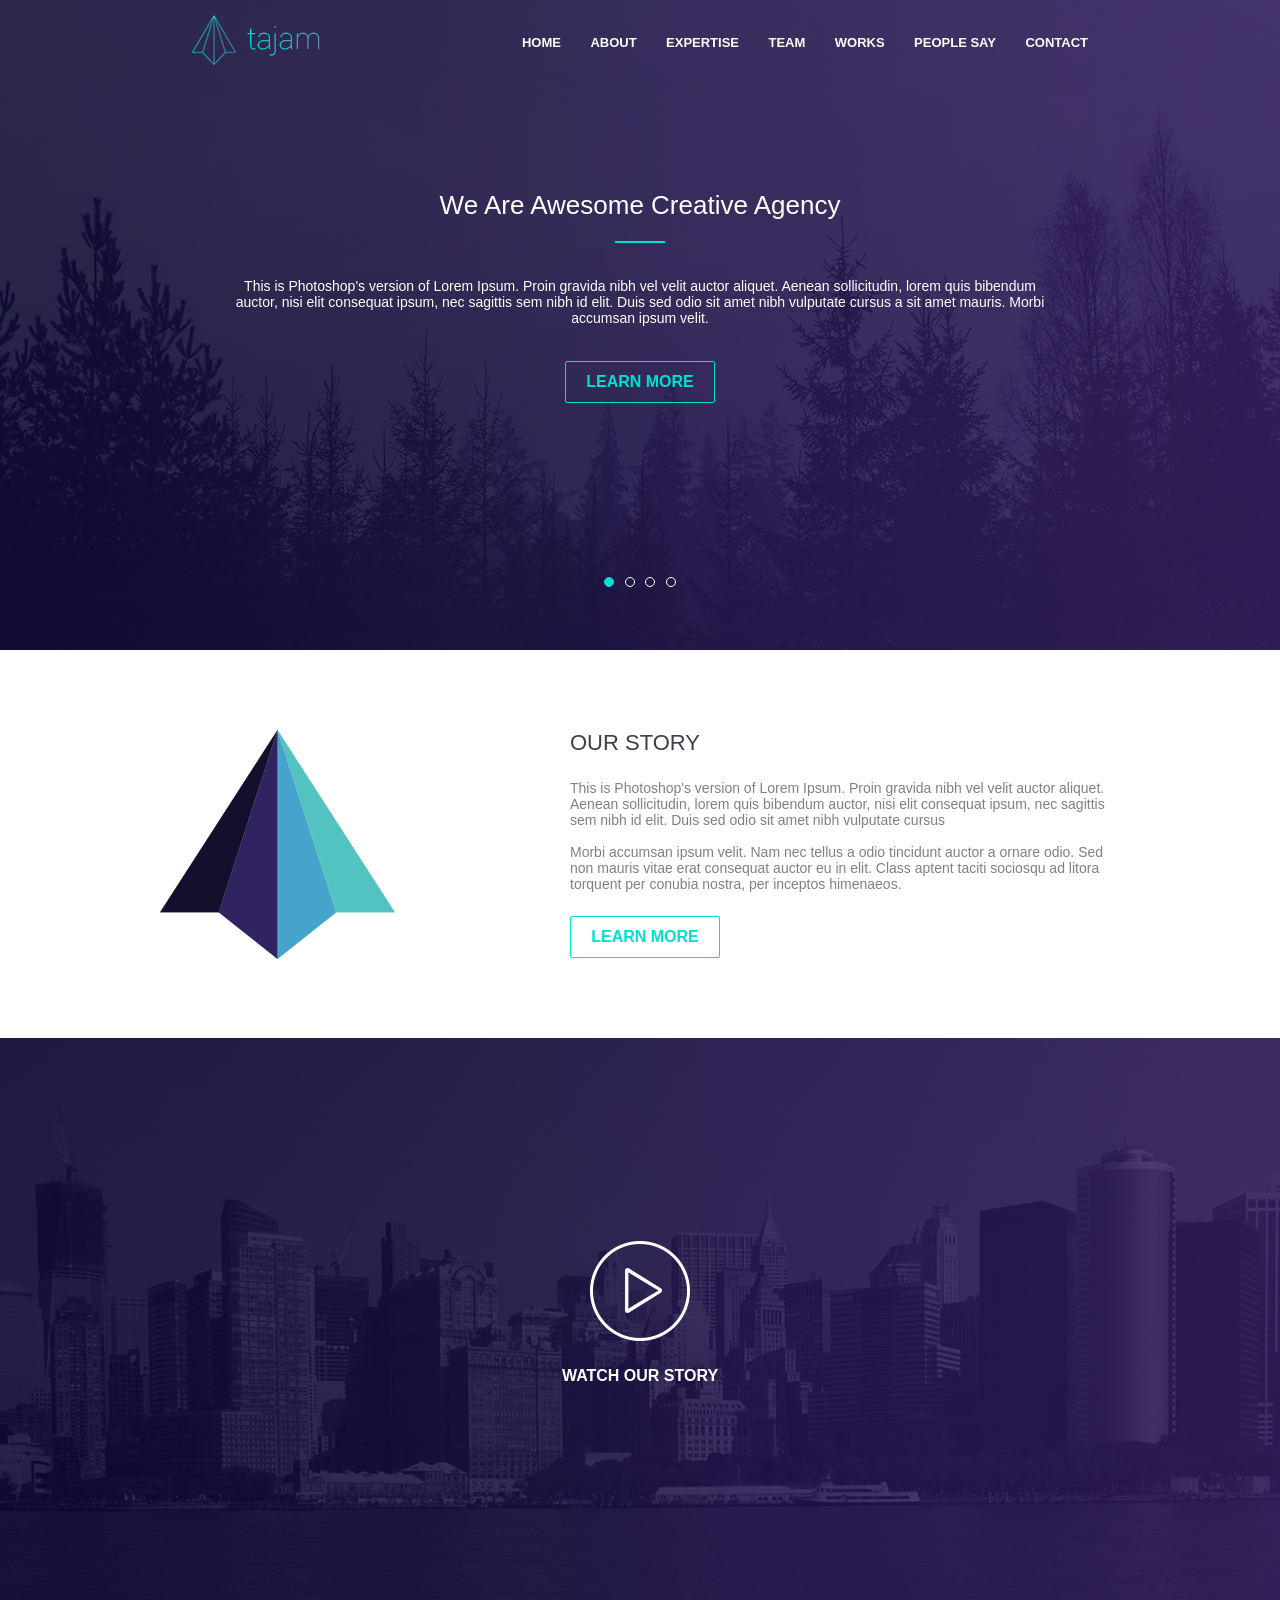
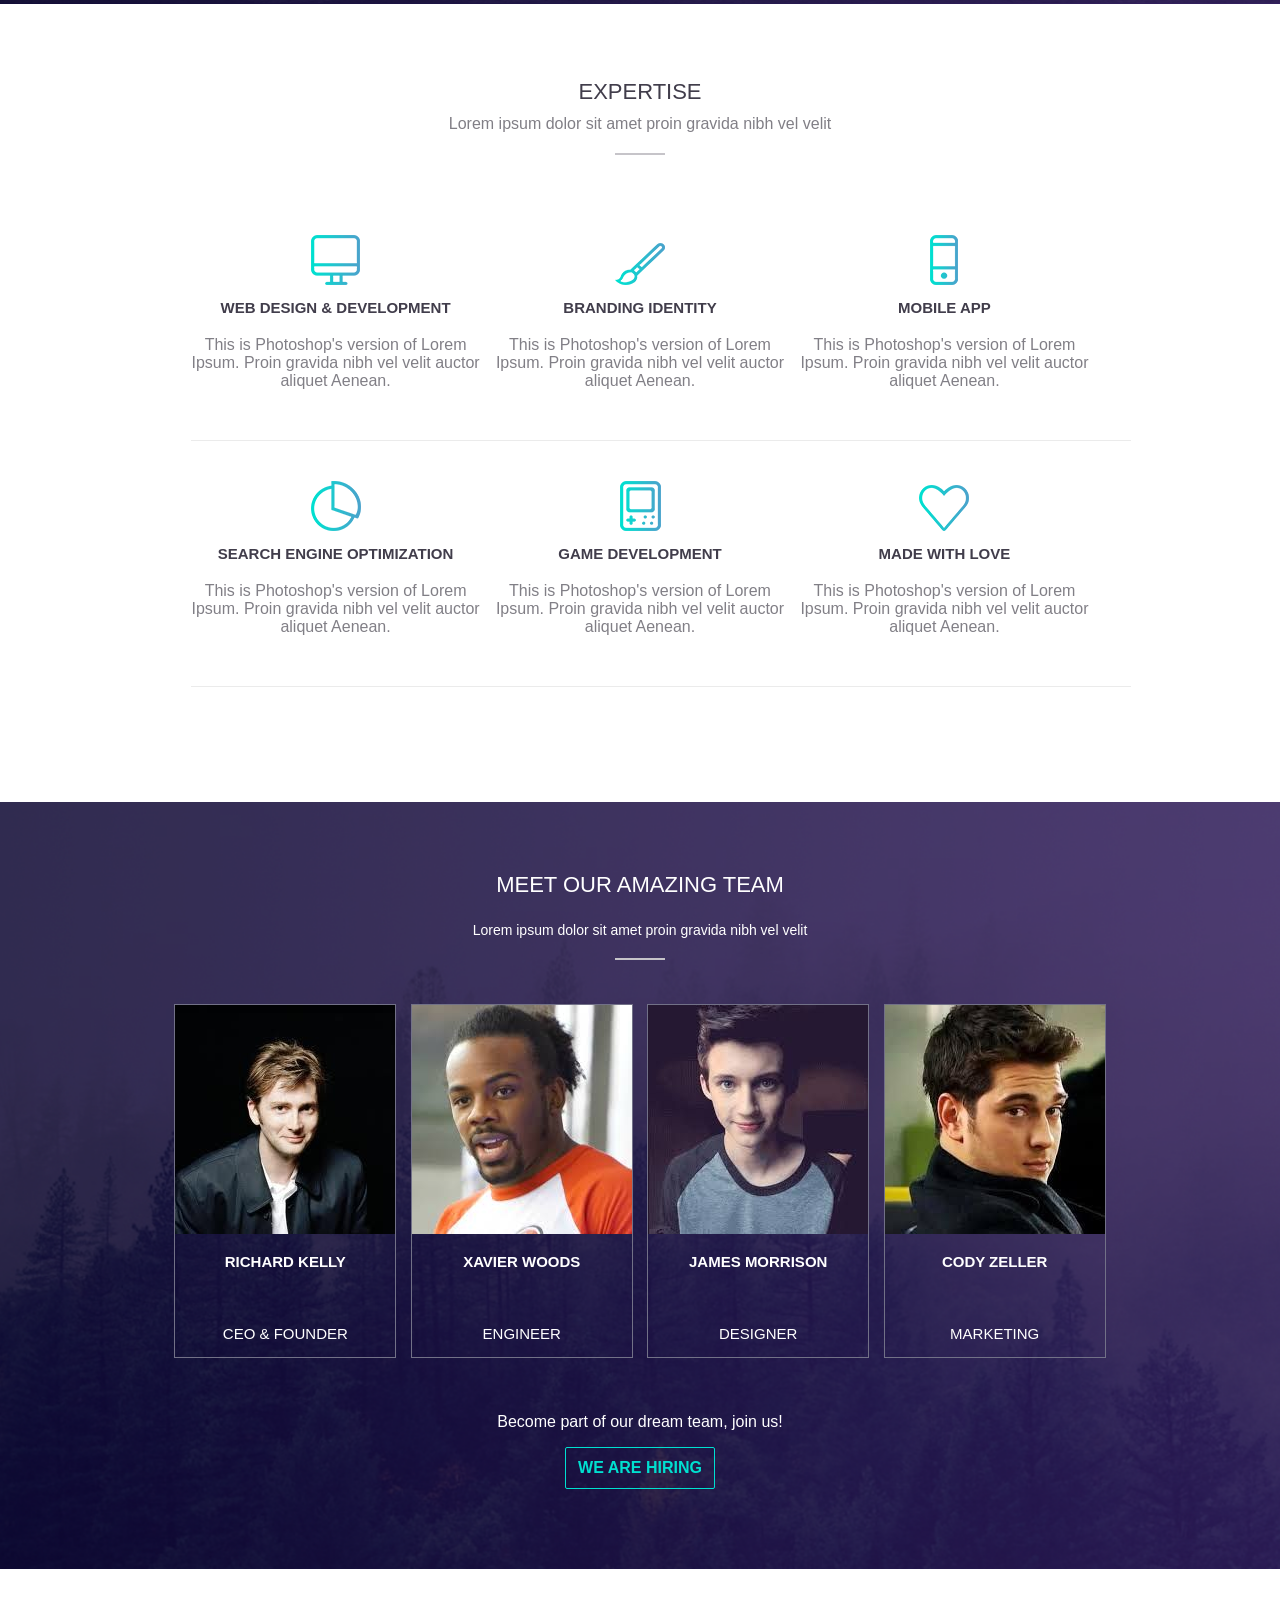
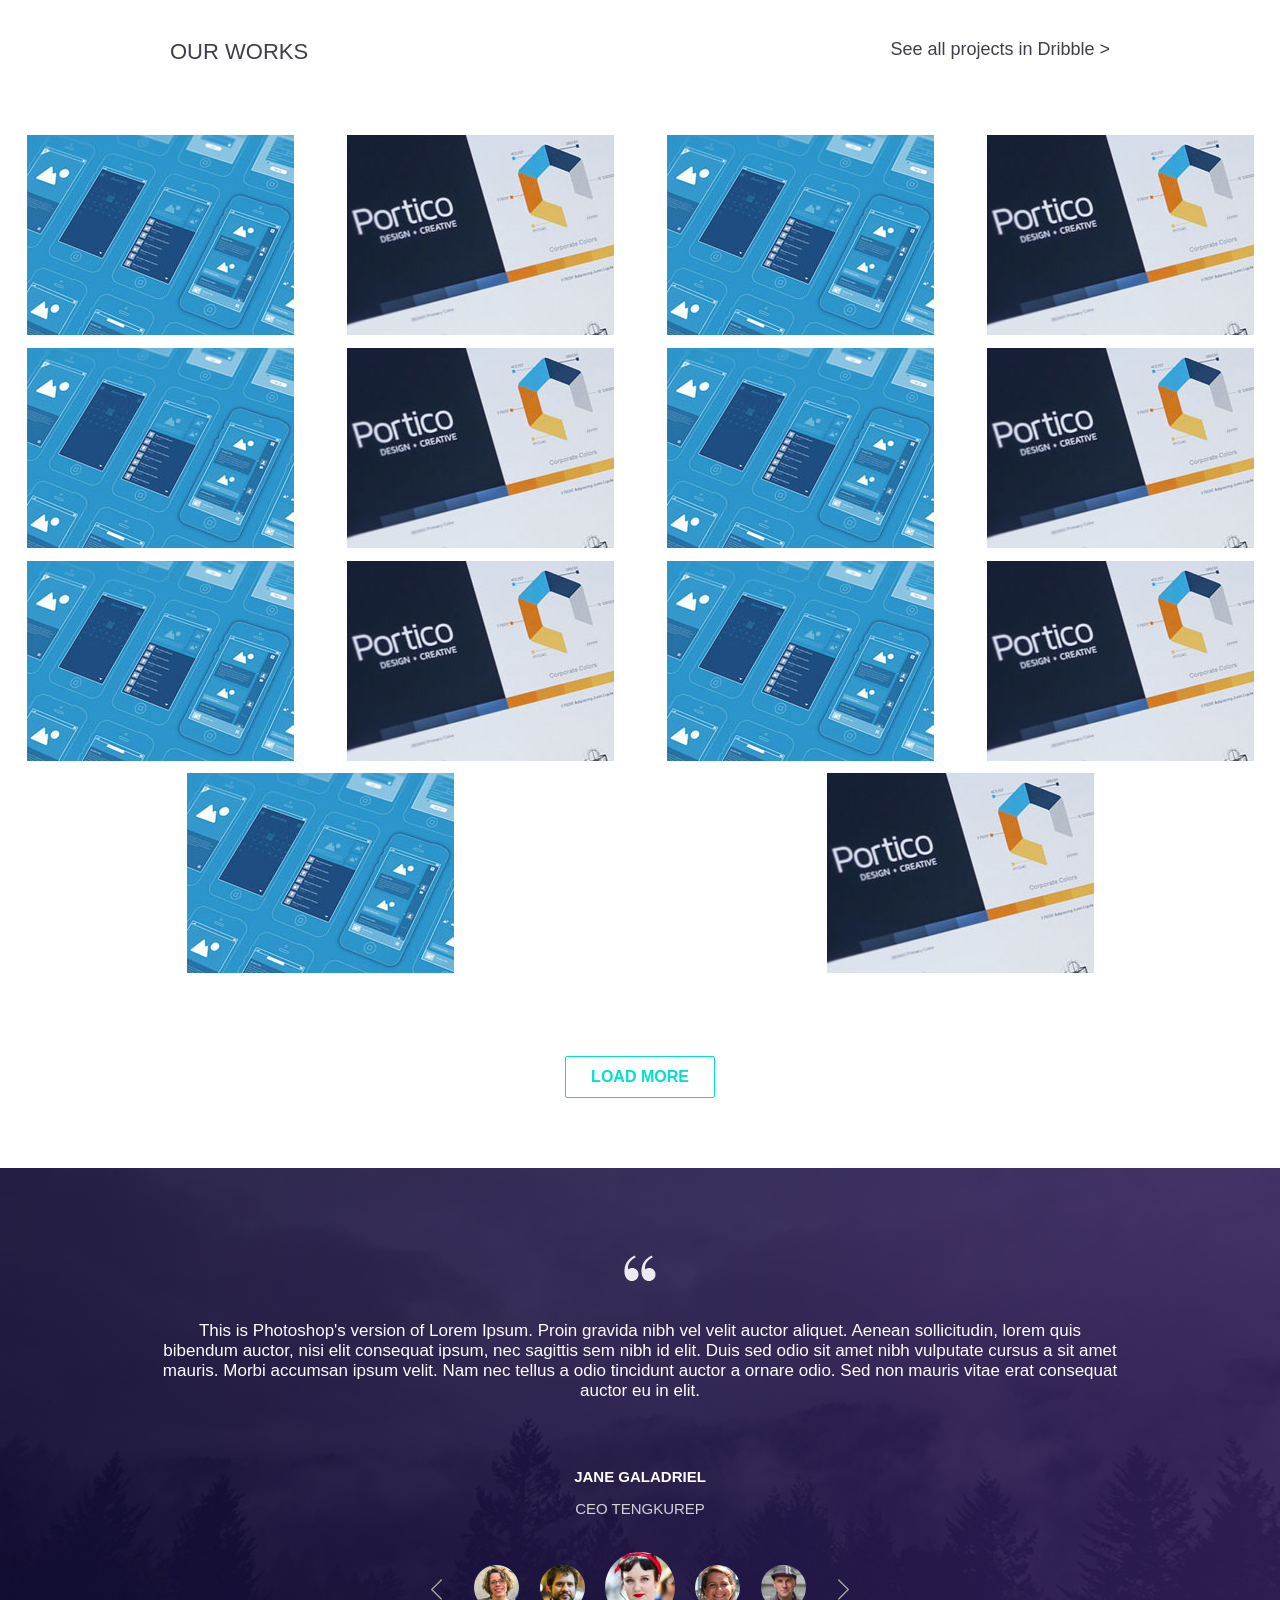
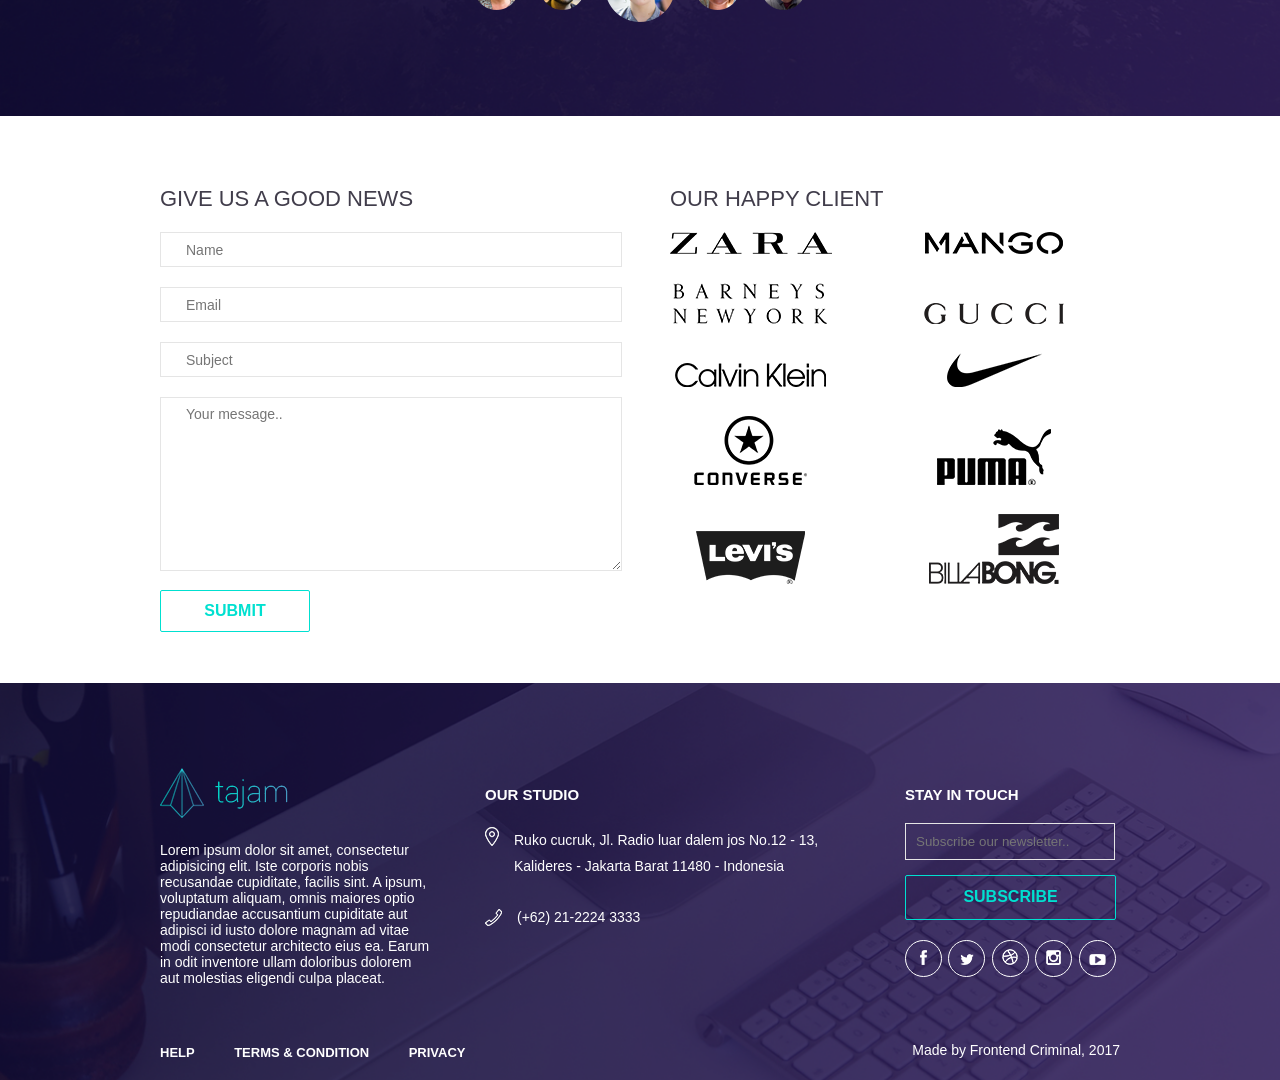
==== commit aa6e6ad8: "Update index.html" ====
--- a/index.html
+++ b/index.html
@@ -1,232 +1,271 @@
+
 <!DOCTYPE html>
 <html lang="en">
 <head>
-
-<script>
-	// Just a lil’ script to show off that inline JS gets highlighted
-	window.console && console.log('foo');
-</script>
-<meta charset="utf-8" />
-<link rel="shortcut icon" href="favicon.png" />
-<title>Prism</title>
-<link rel="stylesheet" href="style.css" />
-<link rel="stylesheet" href="themes/prism.css" data-noprefix />
-<script src="prefixfree.min.js"></script>
-
-<script>var _gaq = [['_setAccount', 'UA-33746269-1'], ['_trackPageview']];</script>
-<script src="https://www.google-analytics.com/ga.js" async></script>
+	<meta charset="UTF-8">
+	<link rel="stylesheet" type="text/css" href="css/style.css">
+	<title>Tajam Project</title>
 </head>
 <body>
-
-<header>
-	<div class="intro" data-src="templates/header-main.html" data-type="text/html"></div>
-
-	<ul id="features">
-		<li>
-			<strong>Dead simple</strong>
-			Include prism.css and prism.js, use proper HTML5 code tags (<code>code.language-xxxx</code>), done!
-		</li>
-		<li>
-			<strong>Intuitive</strong>
-			Language classes are inherited so you can only define the language once for multiple code snippets.
-		</li>
-		<li>
-			<strong>Light as a feather</strong>
-			The core is 2KB minified &amp; gzipped. Languages add 0.3-0.5KB each, themes are around 1KB.
-		</li>
-		<li>
-			<strong>Blazing fast</strong>
-			Supports parallelism with Web Workers, if available.
-		</li>
-		<li>
-			<strong>Extensible</strong>
-			Define new languages or extend existing ones.
-			Add new features thanks to Prism’s plugin architecture.
-		</li>
-		<li>
-			<strong>Easy styling</strong>
-			All styling is done through CSS, with sensible class names like <code>.comment</code>, <code>.string</code>, <code>.property</code> etc
-		</li>
-	</ul>
-
-</header>
-
-<section id="used-by">
-	<h1>Used By</h1>
-
-	<p>Prism is used on several websites, small and large. Some of them are:</p>
-
-	<div class="used-by-logos">
-		<a href="http://smashingmagazine.com" target="_blank"><img src="img/logo-smashing.png" alt="Smashing Magazine" /></a>
-		<a class="uswds" href="https://playbook.cio.gov/designstandards/" target="_blank">U.S. Web Design Standards</a>
-		<a href="http://alistapart.com" target="_blank"><img src="img/logo-ala.png" alt="A List Apart" /></a>
-
-		<a href="https://developer.mozilla.org/" target="_blank"><img src="img/logo-mdn.png" alt="Mozilla Developer Network (MDN)" /></a>
-		<a href="http://css-tricks.com" target="_blank"><img src="img/logo-css-tricks.png" alt="CSS-Tricks" /></a>
-		<a href="http://www.sitepoint.com" target="_blank"><img src="img/logo-sitepoint.png" alt="SitePoint" /></a>
-		<a href="https://www.drupal.org" target="_blank"><img src="img/logo-drupal.png" alt="Drupal" /></a>
-	</div>
-
-	<p>It’s also used on <a href="https://brendaneich.com/2012/10/harmony-of-dreams-come-true/" target="_blank">the personal blog of Brendan Eich</a>, creator of JavaScript itself!</p>
-</section>
-
-<section id="examples">
-	<h1>Examples</h1>
-
-	<p>The Prism source, highlighted with Prism (don’t you just love how meta this is?):</p>
-	<pre data-src="prism.js"></pre>
-
-	<p>This page’s CSS code, highlighted with Prism:</p>
-	<pre data-src="style.css"></pre>
-
-	<p>This page’s HTML, highlighted with Prism:</p>
-	<pre data-src="index.html"></pre>
-
-	<p>This page’s logo (SVG), highlighted with Prism:</p>
-	<pre data-src="logo.svg"></pre>
-
-	<p>If you’re still not sold, you can <a href="examples.html">view more examples</a> or <a href="test.html">try it out for yourself</a>.</p>
-</section>
-
-<section id="features-full" class="language-markup">
-	<h1>Full list of features</h1>
-	<ul>
-		<li><strong>Only 2KB</strong> minified &amp; gzipped (core). Each language definition adds roughly 300-500 bytes.</li>
-		<li>Encourages good author practices. Other highlighters encourage or even force you to use elements that are semantically wrong,
-			like <code>&lt;pre></code> (on its own) or <code>&lt;script></code>.
-			Prism forces you to use the correct element for marking up code: <code>&lt;code></code>.
-			On its own for inline code, or inside a &lt;pre> for blocks of code.
-			In addition, the language is defined through the way recommended in the HTML5 draft: through a language-xxxx class.</li>
-		<li>The language definition is inherited. This means that if multiple code snippets have the same language, you can just define it once, in one of their common ancestors.</li>
-		<li>Supports <strong>parallelism with Web Workers</strong>, if available. Disabled by default (<a href="faq.html#why-is-asynchronous-highlighting-disabled-by-default">why?</a>).</li>
-		<li>Very easy to extend without modifying the code, due to Prism’s <a href="#plugins">plugin architecture</a>. Multiple hooks are scattered throughout the source.</li>
-		<li>Very easy to <a href="extending.html#language-definitions">define new languages</a>. Only thing you need is a good understanding of regular expressions</li>
-		<li>All styling is done through CSS, with <a href="faq.html#how-do-i-know-which-tokens-i-can-style-for">sensible class names</a> rather than ugly namespaced abbreviated nonsense.</li>
-		<li>Wide browser support: IE9+, Firefox, Chrome, Safari, <a href="faq.html#this-page-doesnt-work-in-opera">Opera</a>, most Mobile browsers</li>
-		<li>Highlights embedded languages (e.g. CSS inside HTML, JavaScript inside HTML)</li>
-		<li>Highlights inline code as well, not just code blocks</li>
-		<li>Highlights nested languages (CSS in HTML, JavaScript in HTML)</li>
-		<li>It doesn’t force you to use any Prism-specific markup, not even a Prism-specific class name, only standard markup you should be using anyway. So, you can just try it for a while, remove it if you don’t like it and leave no traces behind.</li>
-		<li>Highlight specific lines and/or line ranges (requires <a href="plugins/line-highlight/">plugin</a>)</li>
-		<li>Show invisible characters like tabs, line breaks etc (requires <a href="plugins/show-invisibles/">plugin</a>)</li>
-		<li>Autolink URLs and emails, use Markdown links in comments (requires <a href="plugins/autolinker/">plugin</a>)</li>
-	</ul>
-</section>
-
-<section id="limitations">
-	<h1>Limitations</h1>
-	<ul>
-		<li>Any pre-existing HTML in the code will be stripped off. <a href="faq.html#if-pre-existing-html-is-stripped-off-how-can-i-highlight">There are ways around it though</a>.</li>
-		<li>Regex-based so it *will* fail on <a href="examples.html#failures">certain edge cases</a>.</li>
-		<li>No IE 6-8 support. If someone can read code, they are probably in the 85% of the population with a modern browser.</li>
-	</ul>
-</section>
-
-<section id="basic-usage" class="language-markup">
-	<h1>Basic usage</h1>
-
-	<p>You will need to include the <code>prism.css</code> and <code>prism.js</code> files you downloaded in your page. Example:
-	<pre><code>&lt;!DOCTYPE html>
-&lt;html>
-&lt;head>
-	...</code>
-	<code class="highlight">&lt;link href="themes/prism.css" rel="stylesheet" /></code>
-<code>&lt;/head>
-&lt;body>
-	...</code>
-	<code class="highlight">&lt;script src="prism.js">&lt;/script></code>
-<code>&lt;/body>
-&lt;/html></code></pre>
-
-	<p>Prism does its best to encourage good authoring practices. Therefore, it only works with <code>&lt;code></code> elements, since marking up code without a <code>&lt;code></code> element is semantically invalid.
-	<a href="http://www.w3.org/TR/html5/text-level-semantics.html#the-code-element">According to the HTML5 spec</a>, the recommended way to define a code language is a <code>language-xxxx</code> class, which is what Prism uses.
-	To make things easier however, Prism assumes that this language definition is inherited. Therefore, if multiple <code>&lt;code></code> elements have the same language, you can add the <code>language-xxxx</code> class on one of their common ancestors.
-	This way, you can also define a document-wide default language, by adding a <code>language-xxxx</code> class on the <code>&lt;body></code> or <code>&lt;html></code> element.
-
-	<p>If you want to opt-out of highlighting for a <code>&lt;code></code> element that is a descendant of an element with a declared code language, you can add the class <code>language-none</code> to it (or any non-existing language, really).</p>
-
-	<p>The <a href="https://www.w3.org/TR/html5/grouping-content.html#the-pre-element">recommended way to mark up a code block</a>
-	(both for semantics and for Prism) is a <code>&lt;pre></code> element with a <code>&lt;code></code> element inside, like so:</p>
-	<pre><code>&lt;pre>&lt;code class="language-css">p { color: red }&lt;/code>&lt;/pre></code></pre>
-	<p>If you use that pattern, the <code>&lt;pre></code> will automatically get the <code>language-xxxx</code> class (if it doesn’t already have it) and will be styled as a code block.</p>
-
-	<p>If you want to prevent any elements from being automatically highlighted, you can use the attribute <code>data-manual</code> on the <code>&lt;script></code> element you used for prism and use the <a href="extending.html#api">API</a>.
-	Example:</p>
-	<pre><code>&lt;script src="prism.js" data-manual>&lt;/script></code></pre>
-
-    <p>If you want to use Prism on the server or through the command line, Prism can be used with Node.js as well.
-    This might be useful if you're trying to generate static HTML pages with highlighted code for environments that don't support browser-side JS, like <a href="https://www.ampproject.org/">AMP pages</a>.</p>
-
-    <p>You can install Prism for Node.js by running:</p>
-    <pre><code>$ npm install prismjs</code></pre>
-
-    <p>Example:</p>
-    <pre><code class="language-js">var Prism = require('prismjs');
-
-// The code snippet you want to highlight, as a string
-var code = "var data = 1;";
-
-// Returns a highlighted HTML string
-var html = Prism.highlight(code, Prism.languages.javascript);</code></pre>
-</section>
-
-<section id="languages-list" class="language-markup">
-	<h1>Supported languages</h1>
-	<p>This is the list of all <span id="languages-list-count"></span> languages currently supported by Prism, with their corresponding alias, to use in place of <code>xxxx</code> in the <code>language-xxxx</code> class:</p>
-</section>
-
-<section id="plugins">
-	<h1>Plugins</h1>
-	<p>Plugins are additional scripts (and CSS code) that extend Prism’s functionality. Many of the following plugins are official, but are released as plugins to keep the Prism Core small for those who don’t need the extra functionality.</p>
-	<ul class="plugin-list"></ul>
-
-	<p>No assembly required to use them. Just select them in the <a href="download.html">download</a> page.</p>
-	<p>It’s very easy to <a href="extending.html#writing-plugins">write your own Prism plugins</a>. Did you write a plugin for Prism that you want added to this list? <a href="https://github.com/LeaVerou/prism" target="_blank">Send a pull request</a>!</p>
-</section>
-
-<section id="languages">
-	<h1>Third-party language definitions</h1>
-
-	<ul>
-		<li><a href="https://github.com/SassDoc/prism-scss-sassdoc">SassDoc Sass/Scss comments</a></li>
-	</ul>
-</section>
-
-<section id="tutorials">
-	<h1>Third-party tutorials</h1>
-
-	<p>Several tutorials have been written by members of the community to help you integrate Prism into multiple different website types and configurations:</p>
-
-	<ul>
-		<li><a href="https://websitebeaver.com/escape-html-inside-code-or-pre-tag-to-entities-to-display-raw-code-with-prismjs">Escape HTML Inside &lt;code&gt; or &lt;pre&gt; Tag to Entities to Display Raw Code with PrismJS</a></li>
-		<li><a href="http://crambler.com/how-to-implement-prism-js-syntax-highlighting-into-your-wordpress-site/">How To Implement Prism.js Syntax Highlighting Into Your WordPress Site</a></li>
-		<li><a href="http://wp.tutsplus.com/tutorials/plugins/adding-a-syntax-highlighter-shortcode-using-prism-js/">Adding a Syntax Highlighter Shortcode Using Prism.js | WPTuts+</a></li>
-		<li><a href="http://www.stramaxon.com/2012/07/prism-syntax-highlighter-for-blogger.html">Implement PrismJs Syntax Highlighting to your Blogger/BlogSpot</a></li>
-		<li><a href="http://www.allblogtools.com/tricks-and-hacks/beautify-source-codes-in-your-posts-with-prism-syntax-highlighter-for-blogger/">Beautify Source Codes In Your Posts With Prism Syntax Highlighter For Blogger</a></li>
-		<li><a href="http://dotnordic.se/extending-and-customizing-prism-syntax-highlighter/">Extending and customizing Prism syntax highlighter</a></li>
-		<li><a href="http://schier.co/blog/2013/01/07/how-to-re-run-prismjs-on-ajax-content.html">How To Re-Run Prism.js On AJAX Content</a></li>
-		<li><a href="http://www.semisedlak.com/article/highlight-your-code-syntax-with-prismjs/">Highlight your code syntax with Prism.js</a></li>
-		<li><a href="http://gmurphey.com/2012/08/09/jekyll-plugin-syntax-highlighting-with-prism.html">Jekyll Plugin: Syntax Highlighting With Prism</a></li>
-		<li><a href="http://byverdu.es/2013/06/tutorial-sobre-prism-js-inserta-ejemplos-de-codigo-en-web-wordpress-y-blogger/">[Spanish] Tutorial sobre Prism.js Como utilizarlo en Web, Wordpress y Blogger</a></li>
-		<li><a href="https://usetypo3.com/fs-code-snippet.html">A code snippet content element powered by Prism.js for TYPO3 CMS</a></li>
-	</ul>
-
-	<p>Please note that the tutorials listed here are not verified to contain correct information. Read at your risk and always check the official documentation here if something doesn’t work :)</p>
-
-	<p>Have you written a tutorial about Prism that’s not already included here? Send a pull request!</p>
-</section>
-
-<section id="credits">
-	<h1>Credits</h1>
-	<ul>
-		<li>Special thanks to <a href="https://github.com/Golmote">Golmote</a> and <a href="https://github.com/apfelbox">Jannik Zschiesche</a> for their contributions and for being <strong>amazing maintainers</strong>. Prism would not have been able to keep up without their help.</li>
-		<li>To <a href="https://twitter.com/kizmarh">Roman Komarov</a> for his contributions, feedback and testing.</li>
-		<li>To <a href="https://twitter.com/zdfs">Zachary Forrest</a> for <a href="https://twitter.com/zdfs/statuses/217834980871639041">coming up with the name “Prism”</a></li>
-		<li>To <a href="http://stellarr.deviantart.com/">stellarr</a> for the <a href="http://stellarr.deviantart.com/art/Spectra-Wallpaper-Pack-97785901?q=gallery%3Astellarr%2F185512&qo=2">spectrum background</a> used on this page</li>
-		<li>To <a href="https://twitter.com/thecodezombie">Jason Hobbs</a> for <a href="https://twitter.com/thecodezombie/status/217663703825399809">encouraging me</a> to release this script as standalone</li>
-	</ul>
-</section>
-
-<footer data-src="templates/footer.html" data-type="text/html"></footer>
+	<script src="https://ajax.googleapis.com/ajax/libs/jquery/2.1.1/jquery.min.js"></script>
+	<script type="text/javascript">
+		$(function(){
+			$(window).scroll(function() {
+				if($(this).scrollTop() >= 550) {
+					$('header').addClass('sticky');
+				}
+				else {
+					$('header').removeClass('sticky');
+				}
+			});
+		});
+	</script>
+	<header>
+		<div class="container">
+			<a href="#"><img class="logo" src="images/logo.png"></a>
+			<nav>
+				<a class="menu-element" href="#home">Home</a>
+				<a class="menu-element" href="#about">About</a>
+				<a class="menu-element" href="#expertise">Expertise</a>
+				<a class="menu-element" href="#team">Team</a>
+				<a class="menu-element" href="#works">Works</a>
+				<a class="menu-element" href="#peoplesay">People say</a>
+				<a class="menu-element" href="#contact">Contact</a>
+			</nav>
+		</div>
+	</header>
+	<section class="banner">
+		<div class="container">
+			<div class="anchor"><i id="home"></i></div>
+			<h2 class="primarytext">We are Awesome Creative Agency</h2>
+			<p class="secondarytext">This is Photoshop's version  of Lorem Ipsum. Proin gravida nibh vel velit auctor aliquet.
+			Aenean sollicitudin, lorem quis bibendum auctor, nisi elit consequat ipsum, nec sagittis sem
+			nibh id elit. Duis sed odio sit amet nibh vulputate cursus a sit amet mauris.
+			Morbi accumsan ipsum velit.</p>
+			<a class="button" href="#">Learn More</a>
+			<div class="bannerpages">
+				<a href="#"><div class="page active"></div></a>
+				<a href="#"><div class="page"></div></a>
+				<a href="#"><div class="page"></div></a>
+				<a href="#"><div class="page"></div></a>
+			</div>
+		</div>
+	</section>
+	<section class="story">
+		<div class="container">
+			<div class="anchor"><i id="about"></i></div>
+			<img class="biglogo" src="images/big-logo.png">
+			<div class="container2">
+				<h2 class="primarytext">Our Story</h2>
+				<p class="secondarytext">This is Photoshop's version  of Lorem Ipsum. Proin gravida nibh vel velit auctor aliquet.
+				Aenean sollicitudin, lorem quis bibendum auctor, nisi elit consequat ipsum, nec sagittis sem
+				nibh id elit. Duis sed odio sit amet nibh vulputate cursus<br><br> Morbi accumsan ipsum velit.
+				Nam nec tellus a odio tincidunt auctor a ornare odio. Sed non  mauris vitae erat consequat auctor
+				eu in elit. Class aptent taciti sociosqu ad litora torquent per conubia nostra, per inceptos himenaeos.</p>
+				<a class="button" href="#">Learn More</a>
+			</div>
+		</div>
+	</section>
+	<section class="video">
+		<div class="container">
+			<a href="#openVideo">
+				<div>
+					<img src="images/playbutton.png" style="display: block; margin: 0 auto">
+					<p>Watch Our Story</p>
+				</div>
+				<div id="openVideo" class="modalDialog">
+					<div>
+						<a href="#close" title="Закрыть" class="close"><img src="images/close.png" height="40px" width="40px"></a>
+						<iframe width="854" height="480" src="https://www.youtube.com/embed/fKopy74weus" frameborder="0" allowfullscreen></iframe>
+					</div>
+				</div>
+			</a>
+		</div>
+	</section>
+	<section class="expertise">
+		<div class="anchor"><i id="expertise"></i></div>
+		<div class="container">
+			<h2 class="primarytext">Expertise</h2>
+			<p class="secondarytext">Lorem ipsum dolor sit amet proin gravida nibh vel velit</p>
+			<div class="capabilities">
+				<div class="capability">
+					<img src="images/pc.png">
+					<h3>Web Design &amp; Development</h3>
+					<p class="secondarytext">This is Photoshop's version  of Lorem Ipsum. Proin gravida nibh vel velit auctor aliquet Aenean.</p>
+				</div>
+				<div class="capability">
+					<img src="images/brush.png">
+					<h3>Branding Identity</h3>
+					<p class="secondarytext">This is Photoshop's version  of Lorem Ipsum. Proin gravida nibh vel velit auctor aliquet Aenean.</p>
+				</div>
+				<div class="capability">
+					<img src="images/phone.png">
+					<h3>Mobile App</h3>
+					<p class="secondarytext">This is Photoshop's version  of Lorem Ipsum. Proin gravida nibh vel velit auctor aliquet Aenean.</p>
+				</div>
+				<div class="capability">
+					<img src="images/stats.png">
+					<h3>Search Engine Optimization</h3>
+					<p class="secondarytext">This is Photoshop's version  of Lorem Ipsum. Proin gravida nibh vel velit auctor aliquet Aenean.</p>
+				</div>
+				<div class="capability">
+					<img src="images/game.png">
+					<h3>Game Development</h3>
+					<p class="secondarytext">This is Photoshop's version  of Lorem Ipsum. Proin gravida nibh vel velit auctor aliquet Aenean.</p>
+				</div>
+				<div class="capability">
+					<img src="images/love.png">
+					<h3>Made with Love</h3>
+					<p class="secondarytext">This is Photoshop's version  of Lorem Ipsum. Proin gravida nibh vel velit auctor aliquet Aenean.</p>
+				</div>
+			</div>
+		</div>
+	</section>
+	<section class="team">
+		<div class="container">
+			<div class="anchor"><i id="team"></i></div>
+			<h2 class="primarytext">Meet our amazing team</h2>
+			<p class="secondarytext">Lorem ipsum dolor sit amet proin gravida nibh vel velit</p>
+			<div class="workers">
+				<div class="worker">
+					<img class="avatar" src="images/avatar1.jpg" height="229px" width="220px">
+					<p class="name">Richard Kelly</p>
+					<p class="post">Ceo &amp; Founder</p>
+				</div>
+				<div class="worker">
+					<img class="avatar" src="images/avatar2.jpg" height="229px" width="220px">
+					<p class="name">Xavier Woods</p>
+					<p class="post">Engineer</p>
+				</div>
+				<div class="worker">
+					<img class="avatar" src="images/avatar3.jpg" height="229px" width="220px">
+					<p class="name">James Morrison</p>
+					<p class="post">Designer</p>
+				</div>
+				<div class="worker">
+					<img class="avatar" src="images/avatar4.jpg" height="229px" width="220px">
+					<p class="name">Cody Zeller</p>
+					<p class="post">Marketing</p>
+				</div>
+			</div>
+			<p>Become part of our dream team, join us!</p>
+			<a class="button" href="#">We are Hiring</a>
+		</div>
+	</section>
+	<section class="ourworks">
+		<div class="container clearfix">
+			<div class="anchor"><i id="works"></i></div>
+			<h2 class="primarytext">Our Works</h2>
+			<a class="dribbblelink" href="http://www.dribbble.com">See all projects in Dribble ></a>
+		</div>
+		<div class="portfolio">
+			<div class="work"><p>See the work</p></div>
+			<div class="work"><p>See the work</p></div>
+			<div class="work"><p>See the work</p></div>
+			<div class="work"><p>See the work</p></div>
+			<div class="work"><p>See the work</p></div>
+			<div class="work"><p>See the work</p></div>
+			<div class="work"><p>See the work</p></div>
+			<div class="work"><p>See the work</p></div>
+			<div class="work"><p>See the work</p></div>
+			<div class="work"><p>See the work</p></div>
+			<div class="work"><p>See the work</p></div>
+			<div class="work"><p>See the work</p></div>
+			<div class="work"><p>See the work</p></div>
+			<div class="work"><p>See the work</p></div>
+		</div>
+		<div class="container">
+			<a class="button" style="margin: 0 auto" href="#">Load More</a>
+		</div>
+	</section>
+	<section class="quotes">
+		<div class="container">
+			<div class="anchor"><i id="peoplesay"></i></div>
+			<p class="quote">This is Photoshop's version  of Lorem Ipsum. Proin gravida nibh vel velit auctor aliquet. Aenean
+			sollicitudin, lorem quis bibendum auctor, nisi elit consequat ipsum, nec sagittis sem nibh id elit. Duis sed odio
+			sit amet nibh vulputate cursus a sit amet mauris. Morbi accumsan ipsum velit. Nam nec tellus a odio tincidunt auctor
+			a ornare odio. Sed non  mauris vitae erat consequat auctor eu in elit.</p>
+			<p class="name">Jane Galadriel</p>
+			<p class="post">Ceo Tengkurep</p>
+			<div class="photos">
+				<a class="leftarrow" href="#"></a>
+				<div class="photo"><img height="45px" width="45px" src="images/photo1.png"></div>
+				<div class="photo"><img height="45px" width="45px" src="images/photo2.png"></div>
+				<div class="photo"><img height="70px" width="70px" src="images/photo3.png"></div>
+				<div class="photo"><img height="45px" width="45px" src="images/photo4.png"></div>
+				<div class="photo"><img height="45px" width="45px" src="images/photo5.png"></div>
+				<a class="rightarrow" href="#"></a>
+			</div>
+		</div>
+	</section>
+	<section class="feedback">
+		<div class="container">
+			<div class="anchor"><i id="contact"></i></div>
+			<div class="textinput">
+				<h2 class="primarytext">Give us a good news</h2>
+				<form action="#">
+					<div class="form"><input type="text" class="form-control" name="name" placeholder="Name" required></div>
+					<div class="form"><input type="email" class="form-control" name="email" placeholder="Email" required></div>
+					<div class="form"><input type="text" class="form-control" name="subject" placeholder="Subject" required></div>
+					<div class="form"><textarea class="form-control" name="message" style="width: 462px; min-width: 462px;
+					max-width: 462px; height: 174px; min-height: 174px; max-height: 220px;" placeholder="Your message.."></textarea></div>
+					<input type="submit" value="submit" class="button" style="background-color: transparent;">
+				</form>
+			</div>
+			<div class="container2">
+				<h2 class="primarytext">Our Happy Client</h2>
+				<div class="clients">
+					<div class="client-logo"><img src="images/zara-logo.png"></div>
+					<div class="client-logo"><img src="images/mango-logo.png"></div>
+					<div class="client-logo"><img src="images/barneys-logo.png"></div>
+					<div class="client-logo"><img src="images/gucci-logo.png"></div>
+					<div class="client-logo"><img src="images/ck-logo.png"></div>
+					<div class="client-logo"><img src="images/nike-logo.png"></div>
+					<div class="client-logo"><img src="images/converse-logo.png"></div>
+					<div class="client-logo"><img src="images/puma-logo.png"></div>
+					<div class="client-logo"><img src="images/levis-logo.png"></div>
+					<div class="client-logo"><img src="images/billabong-logo.png"></div>
+				</div>
+			</div>
+		</div>
+	</section>
+	<footer>
+		<div class="container">
+			<div class="footertop">
+				<div class="about">
+					<a href="#"><img class="logo" src="images/logo.png"></a>
+					<p class="secondarytext">Lorem ipsum dolor sit amet, consectetur adipisicing elit. Iste corporis nobis recusandae cupiditate, facilis sint. A ipsum, voluptatum aliquam, omnis maiores optio repudiandae accusantium cupiditate aut adipisci id iusto dolore magnam ad vitae modi consectetur architecto eius ea. Earum in odit inventore ullam doloribus dolorem aut molestias eligendi culpa placeat.</p>
+				</div>
+				<div class="contacts">
+					<h2 class="footer_primarytext">Our Studio</h2>
+					<p class="secondarytext">Ruko cucruk, Jl. Radio luar dalem jos
+					No.12 - 13, Kalideres - Jakarta Barat 11480 - Indonesia</p>
+					<span class="secondarytext">(+62) 21-2224 3333</span>
+				</div>
+				<div class="subscription">
+					<h2 class="footer_primarytext">Stay in Touch</h2>
+					<form action="#">
+						<div class="form"><input type="text" name="sub-email" placeholder="Subscribe our newsletter.." required></div>
+						<input type="submit" class="button" value="Subscribe" name="sub-submit" style="width: 211px; height: 45px;">
+					</form>
+					<div class="social">
+						<a href="#"><i class="fb"></i></a>
+						<a href="#"><i class="tw"></i></a>
+						<a href="#"><i class="drb"></i></a>
+						<a href="#"><i class="ig"></i></a>
+						<a href="#"><i class="yt"></i></a>
+					</div>
+				</div>
+			</div>
+			<div class="navigation">
+				<nav>
+					<a class="menu-element" href="#">Help</a>
+					<a class="menu-element" href="#">Terms &amp; Condition</a>
+					<a class="menu-element" href="#">Privacy</a>
+				</nav>
+				<p class="copyright">Made by Frontend Criminal, 2017</p>
+			</div>
+		</div>
+	</footer>
 </body>
 </html>
--- a/css/style.css
+++ b/css/style.css
@@ -0,0 +1,564 @@
+body {
+	font-family: Roboto, sans-serif;
+	margin: 0;
+	padding: 0;
+}
+
+*, *:before, *:after {
+	box-sizing: border-box;
+	webkit-box-sizing: border-box;
+	moz-box-sizing: border-box;
+}
+
+.clearfix::after {
+    content: "";
+    display: table;
+    clear: both;
+}
+
+a {
+	text-decoration: none;
+}
+
+a:hover {
+	color: #00e0d0;
+	transition: all 0.5s;
+}
+
+.container {
+	max-width: 960px;
+	margin: 0 auto;
+}
+
+header .container {
+	min-width: 750px;
+}
+
+.container2 {
+	text-align: left;
+	margin-left: 410px;
+	max-width: 550px;
+}
+
+.banner {
+	height: 650px;
+	background: url(../images/headerbg.png) no-repeat center top/cover;
+}
+
+.sticky {
+	position: fixed;
+	width: 100%;
+	background: #30235f;
+	box-shadow: 3px 1px 0.99px 0.01px rgba(0, 0, 0, 0.05);
+	padding: 20px 25%;
+    transition: all 1s ease;
+}
+
+.logo {
+	margin-top: 15px;
+	float: left;
+}
+
+header {
+	padding: 0px 15%;
+}
+
+header nav {
+	float: right;
+}
+
+.menu-element {
+	display: inline-block;
+	text-transform: uppercase;
+	font-size: 13px;
+	font-weight: bolder;
+	margin-top: 35px;
+	padding-left: 25px;
+	color: #fff;
+}
+
+.active {
+	color: #00e0d0;
+}
+
+.primarytext {
+	color: #413d4b;
+	text-transform: uppercase;
+	font-size: 22px;
+	font-weight: 400;
+	margin: 0;
+}
+
+.banner .primarytext {
+	text-transform: capitalize;
+	font-size: 26px;
+	padding-top: 190px;
+	color: #fff;
+	text-align: center;
+}
+
+.banner .primarytext:after {
+	content: '';
+	background-color: #00e0d0;
+	width: 50px;
+	height: 2px;
+	margin: 20px auto;
+	display: block;
+}
+
+.secondarytext {
+	font-size: 14px;
+	font-weight: 400;
+	padding: 10px 0;
+	color: #817f86;
+}
+
+.banner .secondarytext {
+	text-align: center;
+	max-width: 820px;
+	margin: 25px auto;
+	color: #fff;
+}
+
+.button {
+	text-transform: uppercase;
+	display: block;
+	font-size: 16px;
+	font-weight: bold;
+	text-align: center;
+	padding: 11px 6px;
+	border: 1px solid #00e0d0;
+	border-radius: 2px;
+	color: #00e0d0;
+	width: 150px;
+}
+
+.banner .button {
+	margin: 0 auto;
+}
+
+.button:hover {
+	background-color: #00e0d0;
+	color: #413d4b;
+}
+
+.bannerpages {
+	text-align: center;
+	margin-top: 170px;
+}
+
+.page {
+	display: inline-block;
+	margin: 0 3px;
+	width: 10px;
+	height: 10px;
+	border: 1px solid #fff;
+	border-radius: 50%;
+}
+
+.page.active {
+	border: 1px solid #00e0d0;
+	background-color: #00e0d0;
+}
+
+.story {
+	margin: 80px 0;
+}
+
+.biglogo {
+	float: left;
+}
+
+.video {
+	background: url(../images/videobg.png) no-repeat center top/cover;
+}
+
+.video .container {
+	padding: 203px 0;
+}
+
+.video p {
+	padding-top: 10px;
+	text-align: center;
+	text-transform: uppercase;
+	font-size: 16px;
+	font-weight: bolder;
+	color: #fff;
+}
+
+.modalDialog {
+	position: fixed;
+	top: 0;
+	right: 0;
+	bottom: 0;
+	left: 0;
+	background: rgba(0,0,0,0.8);
+	display: none;
+}
+
+.modalDialog:target {
+	display: block;
+	pointer-events: auto;
+}
+
+.modalDialog > div {
+	width: 890px;
+	position: relative;
+	margin: 10% auto;
+	padding: 5px 20px 13px 20px;
+	border-radius: 10px;
+	background: #000;
+}
+
+.close {
+	float: right;
+}
+
+.expertise {
+	margin: 75px 0;
+	text-align: center;
+}
+
+.expertise .secondarytext {
+	margin: 0;
+	font-size: 16px;
+}
+
+.expertise > .container > .secondarytext:after, .team .secondarytext:after {
+	content: '';
+	background-color: #c6c4c9;
+	width: 50px;
+	height: 2px;
+	margin: 20px auto;
+	display: block;
+}
+
+.capabilities {
+	margin-top: 50px;
+}
+
+.capability {
+	display: inline-block;
+	max-width: 300px;
+	padding: 0px 5px;
+}
+
+.capability h3 {
+	text-transform: uppercase;
+	font-size: 15px;
+	font-weight: bolder;
+	color: #413d4b;
+	margin: 10px 0;
+}
+
+.capability:nth-child(3n+1):after {
+	content: '';
+	background-color: #ebebeb;
+	width: 940px;
+	height: 1px;
+	margin: 40px auto;
+	display: block;
+}
+
+.team {
+	background: url(../images/teambg.png) no-repeat center top/cover;
+	text-align: center;
+}
+
+.team .container, .quotes .container, .ourworks, .feedback .container, footer .container {
+	padding: 70px 0;
+}
+
+.team .primarytext, .team .secondarytext {
+	color: #fff;
+}
+
+.worker {
+	display: inline-block;
+	padding: 0;
+	margin: 0 5px;
+	border: 1px solid #727187;
+}
+
+.name, .post {
+	text-transform: uppercase;
+	font-size: 15px;
+	font-weight: bolder;
+	color: #fff;
+	margin: 15px 0;
+}
+
+.post {
+	font-weight: 300;
+	color: #d3d3d3;
+}
+
+.team p:last-of-type {
+	margin-top: 55px;
+	color: #fff;
+}
+
+.team .button {
+	margin: 10px auto;
+}
+
+.ourworks .primarytext {
+	float: left;
+	padding-left: 10px;
+}
+
+.dribbblelink {
+	font-size: 18px;
+	float: right;
+	margin: 0 10px 0 0;
+	padding: 0;
+	color: #413d4b;
+}
+
+.portfolio {
+	margin: 70px auto;
+	display: flex;
+	flex-wrap: wrap;
+}
+
+.work {
+	width: 267px;
+	flex-grow: 1;
+	margin-bottom: 1%;
+}
+
+.work p {
+    opacity: 0;
+    margin: 0;
+    line-height: 200px;
+    text-align: center;
+    color: #fff;
+}
+
+.work:hover p {
+    opacity: 1;
+    background: rgba(0,0,0,0.3);
+    cursor: pointer;
+    transition: all 1s ease;
+}
+
+.work:nth-child(1n+1) {
+	background: url(../images/img2.jpg) no-repeat center top;
+}
+
+.work:nth-child(2n+1) {
+	background: url(../images/img1.jpg) no-repeat center top;
+}
+
+.quotes {
+	background: url(../images/quotesbg.png) no-repeat center top/cover;
+	text-align: center;
+	color: #fff;
+}
+
+.quote {
+	font-size: 17px;
+	padding-bottom: 50px;
+}
+
+.quote:before {
+	content: url(../images/quote.png);
+	display: block;
+	padding-bottom: 35px;
+}
+
+.leftarrow {
+	content: url(../images/leftarrow.png);
+	display: inline-block;
+	vertical-align: middle;
+	padding-right: 20px;
+}
+
+.rightarrow {
+	content: url(../images/rightarrow.png);
+	display: inline-block;
+	vertical-align: middle;
+	padding-left: 20px;
+}
+
+.photo {
+	display: inline-block;
+	vertical-align: middle;
+	padding: 20px 8px;
+}
+
+.feedback .container2 {
+	padding-left: 100px;
+}
+
+.textinput {
+	float: left;
+}
+
+.form {
+	margin: 20px 0 15px 0;
+}
+
+.form-control {
+    display: inline-block;
+    width: 462px;
+    height: 35px;
+    padding: 6px 25px;
+    font-size: 14px;
+    line-height: 1.42857143;
+    background-color: #fff;
+    background-image: none;
+    border: 1px solid #e5e5e5;
+    border-radius: 0px;
+	font-family: Roboto, sans-serif;
+	color: #413d4b;
+}
+
+.clients {
+	margin-top: 20px;
+}
+
+.client-logo {
+	display: inline-block;
+	width: 160px;
+	text-align: center;
+	padding-bottom: 25px;
+}
+
+.client-logo:nth-child(2n+1) {
+	margin-right: 80px;
+}
+
+footer {
+	background: url(../images/footerbg.png) no-repeat center top/cover;
+	color: #fff;
+}
+
+.footertop {
+	display: flex;
+}
+
+.about {
+	float: left;
+}
+
+.about .secondarytext {
+	width: 270px;
+	padding-top: 75px;
+	font-weight: 300;
+	color: #fff;
+}
+
+footer .menu-element {
+	padding: 0 35px 0 0;
+}
+
+.footer_primarytext {
+	padding-top: 20px;
+	text-transform: uppercase;
+	font-size: 15px;
+	font-weight: 700;
+}
+
+.contacts {
+	margin-left: 55px;
+}
+
+.contacts .secondarytext {
+	width: 350px;
+	color: #fff;
+	line-height: 26px;
+}
+
+.contacts p:before {
+	content: url(../images/location.png);
+	padding-right: 15px;
+	display: inline-block;
+	float: left;
+}
+
+.contacts span:before {
+	content: url(../images/number.png);
+	padding: 5px 15px 0 0;
+	display: inline-block;
+	vertical-align: middle;
+}
+
+footer input {
+	width: 210px;
+	border: 1px solid #e5e5e5;
+	outline: 0;
+	padding: 10px;
+	background: none;
+	color: #fff;
+}
+
+.subscription {
+	margin-left: 70px;
+	float: right;
+}
+
+.social {
+	margin-top: 20px;
+}
+
+.social i {
+	display: inline-block;
+	width: 37px;
+	border-radius: 50%;
+	border: 1px solid #fff;
+	margin-right: 2px;
+	text-align: center;
+	color: #fff;
+	font-size: 20px;
+	padding: 6px 0;
+}
+
+.social i:hover {
+	background: #00e0d0;
+	color: #fff;
+	border: 1px solid #00e0d0;
+	transition: all 0.5s;
+}
+
+.fb:before {
+	content: url(../images/fb.png);
+}
+
+.tw:before {
+	content: url(../images/tw.png);
+}
+
+.drb:before {
+	content: url(../images/drb.png);
+}
+
+.ig:before {
+	content: url(../images/ig.png);
+}
+
+.yt:before {
+	content: url(../images/yt.png);
+}
+
+.navigation nav {
+	float: left;
+}
+
+.copyright {
+	float: right;
+	padding-top: 18px;
+	font-size: 14px;
+}
+
+.anchor {
+	position: relative;
+}
+
+#home, #about, #expertise, #team, #works, #peoplesay, #contact {
+	position: absolute;
+	bottom: 170px;
+	left: 0;
+    width: 0px;
+    height: 0px;
+}
